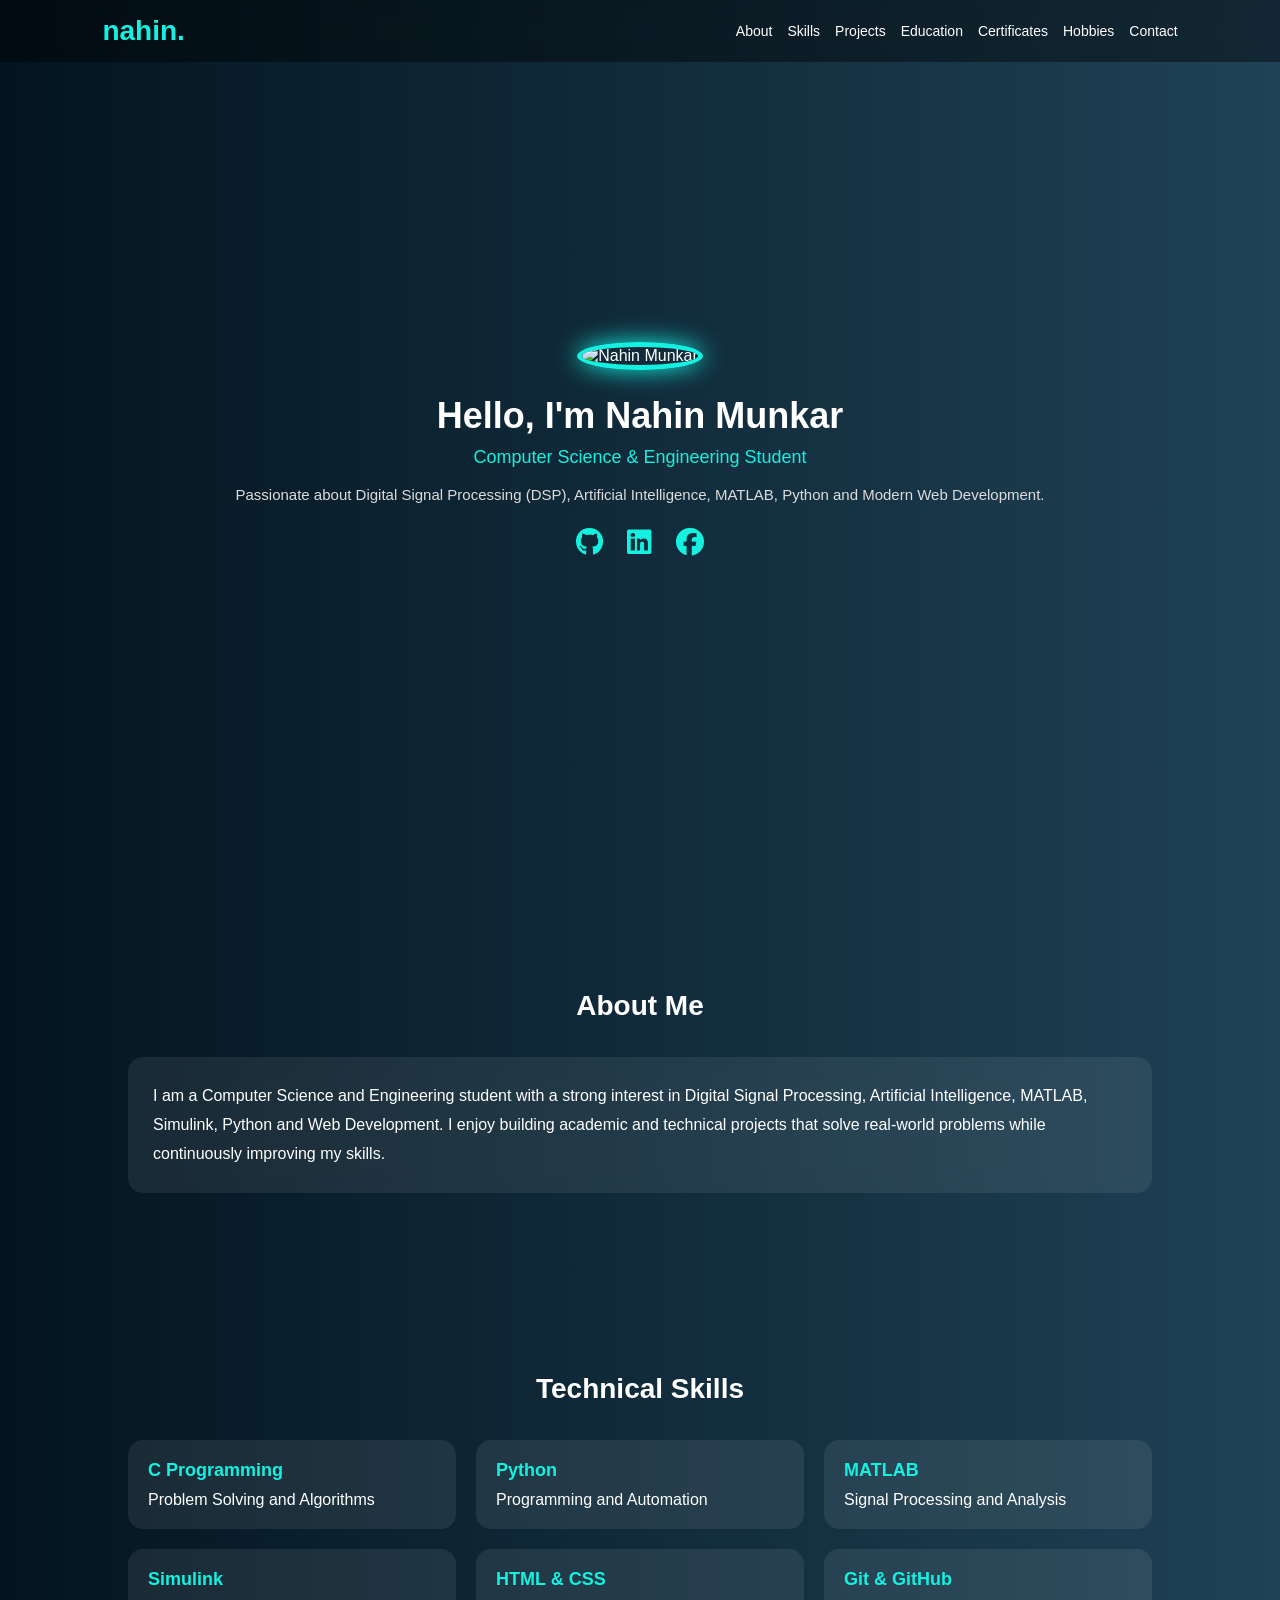
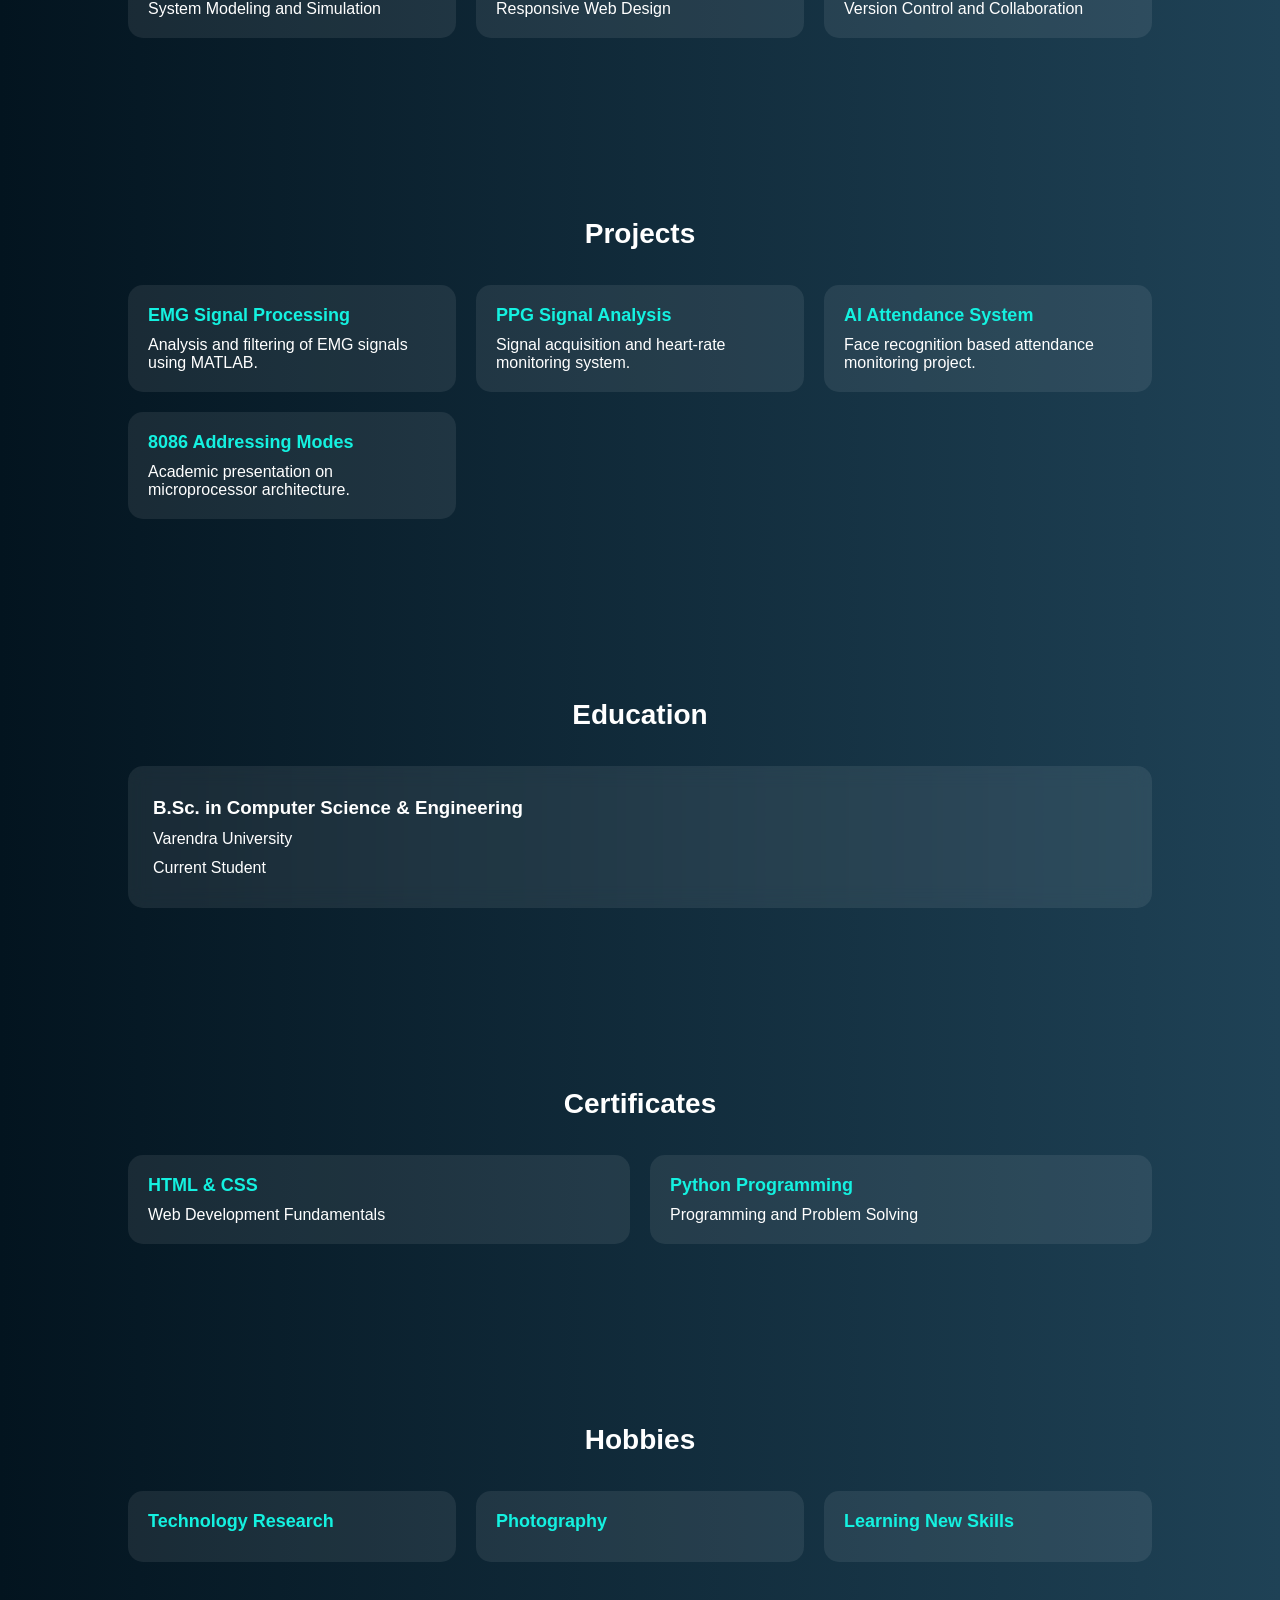
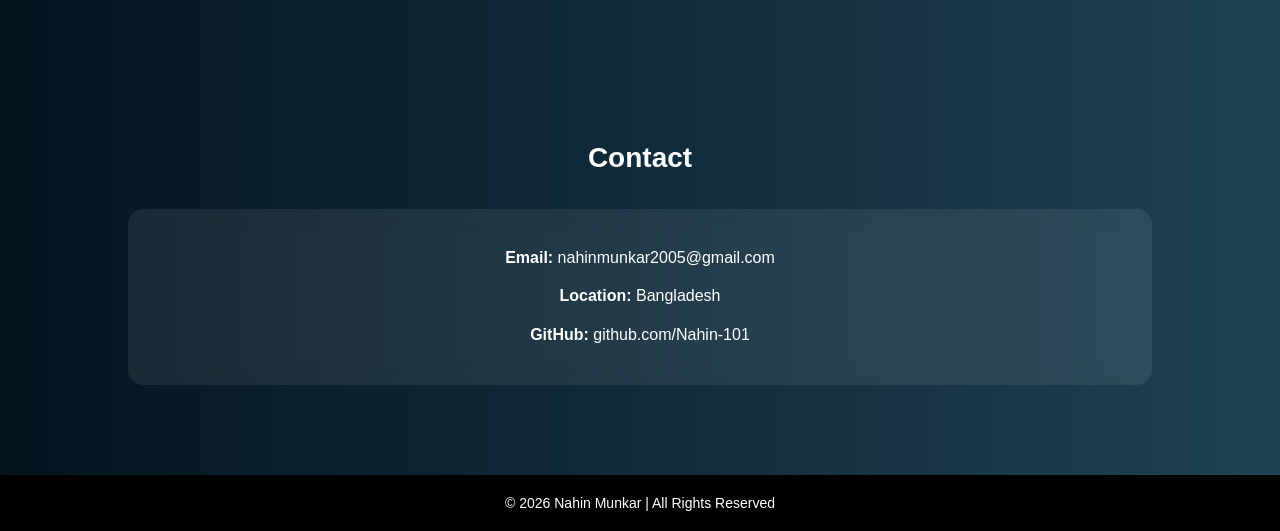
==== index.html @ 24454526 "Create index.html" ====
<!DOCTYPE html>
<html lang="en">
<head>
<meta charset="UTF-8">
<meta name="viewport" content="width=device-width, initial-scale=1.0">
<title>Nahin Munkar | Portfolio</title>

<link rel="stylesheet" href="https://cdnjs.cloudflare.com/ajax/libs/font-awesome/6.5.1/css/all.min.css">

<style>

*{
margin:0;
padding:0;
box-sizing:border-box;
font-family:'Segoe UI',sans-serif;
}

html{
scroll-behavior:smooth;
}

body{
background:linear-gradient(to right,#03141f,#1f4256);
color:white;
}

nav{
position:fixed;
top:0;
width:100%;
padding:15px 8%;
background:rgba(0,0,0,.4);
backdrop-filter:blur(10px);
display:flex;
justify-content:space-between;
align-items:center;
z-index:1000;
}

.logo{
font-size:28px;
font-weight:600;
color:#14f1e0;
}

nav ul{
display:flex;
list-style:none;
flex-wrap:wrap;
}

nav ul li{
margin-left:15px;
}

nav ul li a{
text-decoration:none;
color:white;
font-size:14px;
}

section{
padding:90px 10%;
}

.home{
min-height:100vh;
display:flex;
justify-content:center;
align-items:center;
text-align:center;
}

.home img{
width:220px;
height:220px;
border-radius:50%;
object-fit:cover;
border:5px solid #14f1e0;
box-shadow:0 0 25px #14f1e0;
}

.home h1{
font-size:36px;
margin-top:25px;
font-weight:600;
}

.home h3{
font-size:18px;
margin-top:10px;
color:#14f1e0;
font-weight:400;
}

.intro{
font-size:15px;
margin-top:15px;
color:#ddd;
line-height:1.6;
}

.social{
margin-top:20px;
}

.social a{
color:#14f1e0;
font-size:28px;
margin:0 10px;
}

.title{
font-size:28px;
text-align:center;
margin-bottom:35px;
}

.card{
background:rgba(255,255,255,.08);
padding:25px;
border-radius:15px;
backdrop-filter:blur(10px);
line-height:1.8;
}

.skills-grid,
.project-grid{
display:grid;
grid-template-columns:repeat(auto-fit,minmax(250px,1fr));
gap:20px;
}

.skill,
.project{
background:rgba(255,255,255,.08);
padding:20px;
border-radius:15px;
transition:.3s;
}

.skill:hover,
.project:hover{
transform:translateY(-8px);
}

.skill h3,
.project h3{
color:#14f1e0;
margin-bottom:10px;
font-size:18px;
}

.contact{
text-align:center;
}

.contact p{
margin:10px 0;
font-size:16px;
}

footer{
background:#000;
text-align:center;
padding:20px;
font-size:14px;
}

@media(max-width:768px){

nav{
padding:15px 5%;
}

nav ul li{
margin-left:10px;
}

.home h1{
font-size:28px;
}

.home img{
width:180px;
height:180px;
}

.title{
font-size:24px;
}

}

</style>
</head>

<body>

<nav>

<div class="logo">nahin.</div>

<ul>
<li><a href="#about">About</a></li>
<li><a href="#skills">Skills</a></li>
<li><a href="#projects">Projects</a></li>
<li><a href="#education">Education</a></li>
<li><a href="#certificates">Certificates</a></li>
<li><a href="#hobbies">Hobbies</a></li>
<li><a href="#contact">Contact</a></li>
</ul>

</nav>

<section class="home">

<div>

<img src="profile.png" alt="Nahin Munkar">

<h1>Hello, I'm Nahin Munkar</h1>

<h3>Computer Science & Engineering Student</h3>

<p class="intro">
Passionate about Digital Signal Processing (DSP),
Artificial Intelligence, MATLAB, Python and
Modern Web Development.
</p>

<div class="social">

<a href="#"><i class="fab fa-github"></i></a>

<a href="#"><i class="fab fa-linkedin"></i></a>

<a href="#"><i class="fab fa-facebook"></i></a>

</div>

</div>

</section>

<section id="about">

<h2 class="title">About Me</h2>

<div class="card">

I am a Computer Science and Engineering student with a strong
interest in Digital Signal Processing, Artificial Intelligence,
MATLAB, Simulink, Python and Web Development.

I enjoy building academic and technical projects that solve
real-world problems while continuously improving my skills.

</div>

</section>

<section id="skills">

<h2 class="title">Technical Skills</h2>

<div class="skills-grid">

<div class="skill">
<h3>C Programming</h3>
<p>Problem Solving and Algorithms</p>
</div>

<div class="skill">
<h3>Python</h3>
<p>Programming and Automation</p>
</div>

<div class="skill">
<h3>MATLAB</h3>
<p>Signal Processing and Analysis</p>
</div>

<div class="skill">
<h3>Simulink</h3>
<p>System Modeling and Simulation</p>
</div>

<div class="skill">
<h3>HTML & CSS</h3>
<p>Responsive Web Design</p>
</div>

<div class="skill">
<h3>Git & GitHub</h3>
<p>Version Control and Collaboration</p>
</div>

</div>

</section>

<section id="projects">

<h2 class="title">Projects</h2>

<div class="project-grid">

<div class="project">
<h3>EMG Signal Processing</h3>
<p>Analysis and filtering of EMG signals using MATLAB.</p>
</div>

<div class="project">
<h3>PPG Signal Analysis</h3>
<p>Signal acquisition and heart-rate monitoring system.</p>
</div>

<div class="project">
<h3>AI Attendance System</h3>
<p>Face recognition based attendance monitoring project.</p>
</div>

<div class="project">
<h3>8086 Addressing Modes</h3>
<p>Academic presentation on microprocessor architecture.</p>
</div>

</div>

</section>

<section id="education">

<h2 class="title">Education</h2>

<div class="card">

<h3>B.Sc. in Computer Science & Engineering</h3>

<p>Varendra University</p>

<p>Current Student</p>

</div>

</section>

<section id="certificates">

<h2 class="title">Certificates</h2>

<div class="skills-grid">

<div class="skill">
<h3>HTML & CSS</h3>
<p>Web Development Fundamentals</p>
</div>

<div class="skill">
<h3>Python Programming</h3>
<p>Programming and Problem Solving</p>
</div>

</div>

</section>

<section id="hobbies">

<h2 class="title">Hobbies</h2>

<div class="skills-grid">

<div class="skill">
<h3>Technology Research</h3>
</div>

<div class="skill">
<h3>Photography</h3>
</div>

<div class="skill">
<h3>Learning New Skills</h3>
</div>

</div>

</section>

<section id="contact">

<h2 class="title">Contact</h2>

<div class="card contact">

<p><strong>Email:</strong> nahinmunkar2005@gmail.com</p>

<p><strong>Location:</strong> Bangladesh</p>

<p><strong>GitHub:</strong> github.com/Nahin-101</p>

</div>

</section>

<footer>
© 2026 Nahin Munkar | All Rights Reserved
</footer>

</body>
</html>
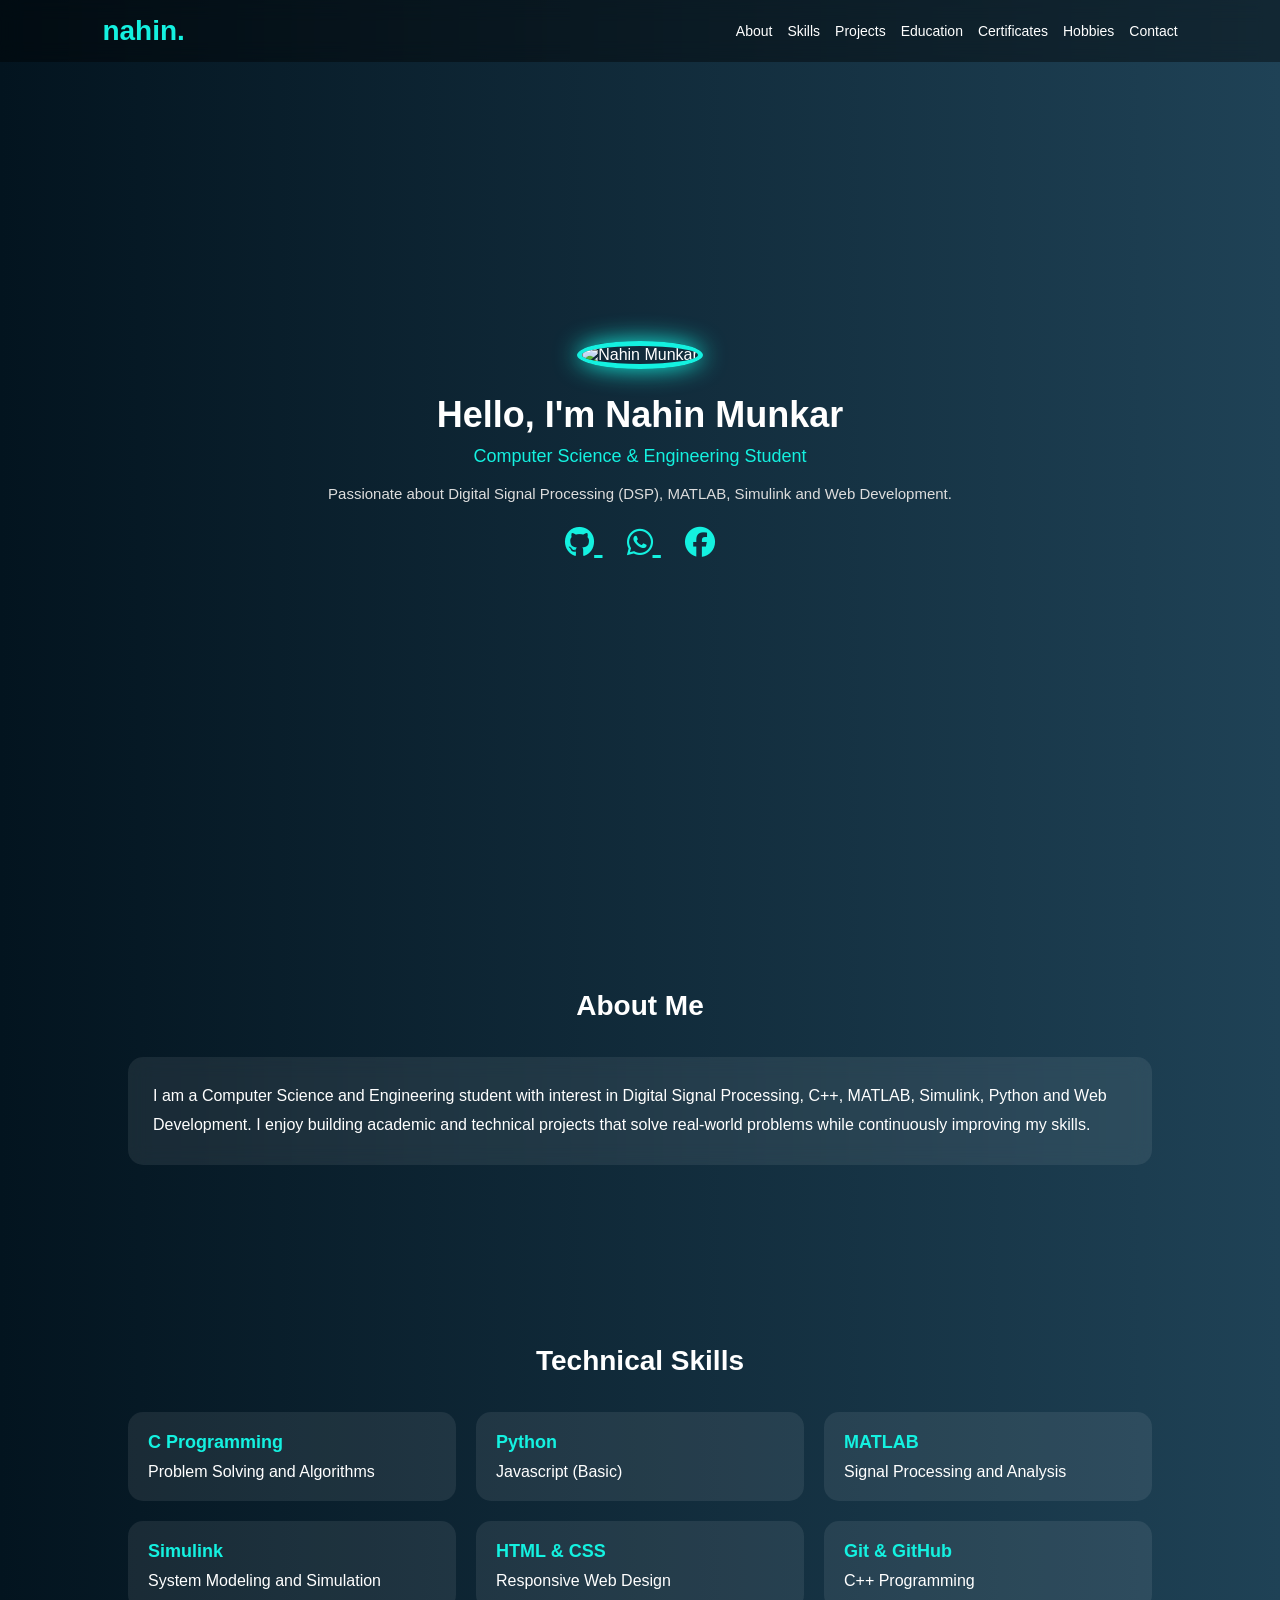
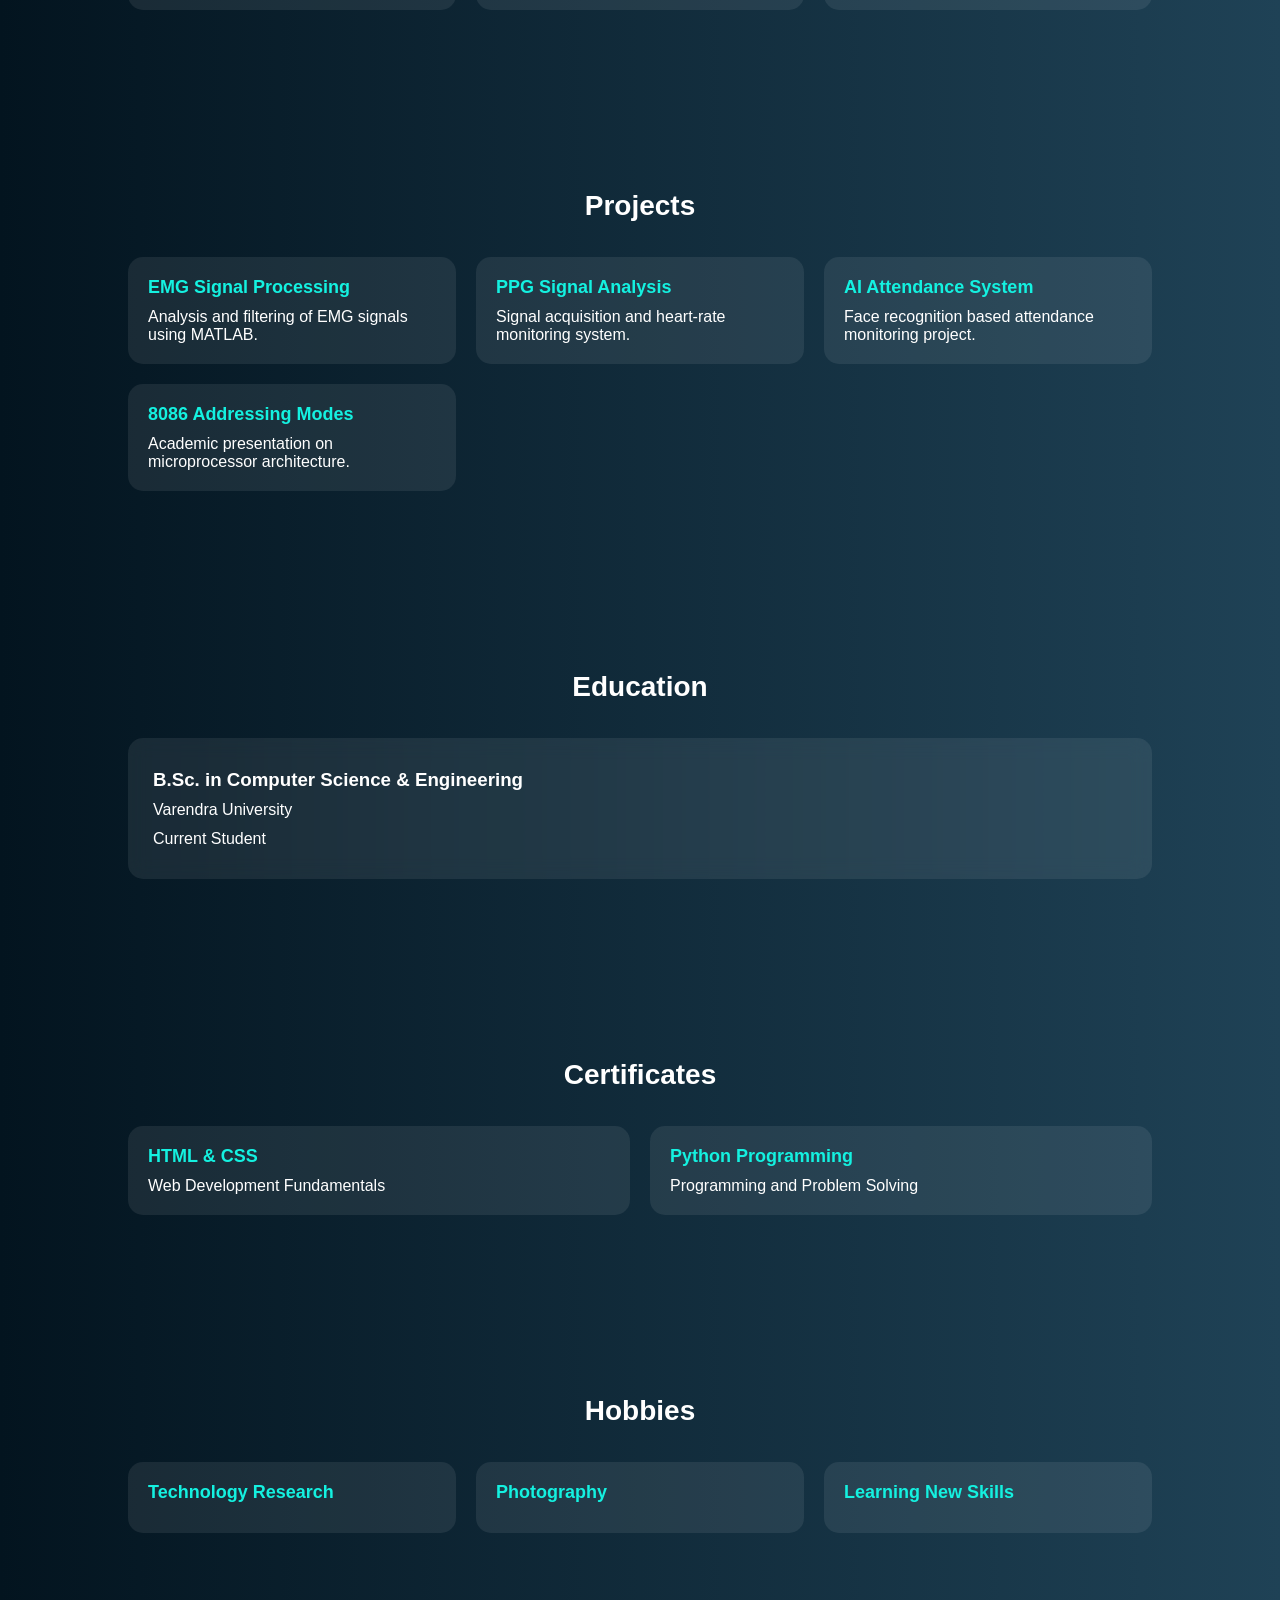
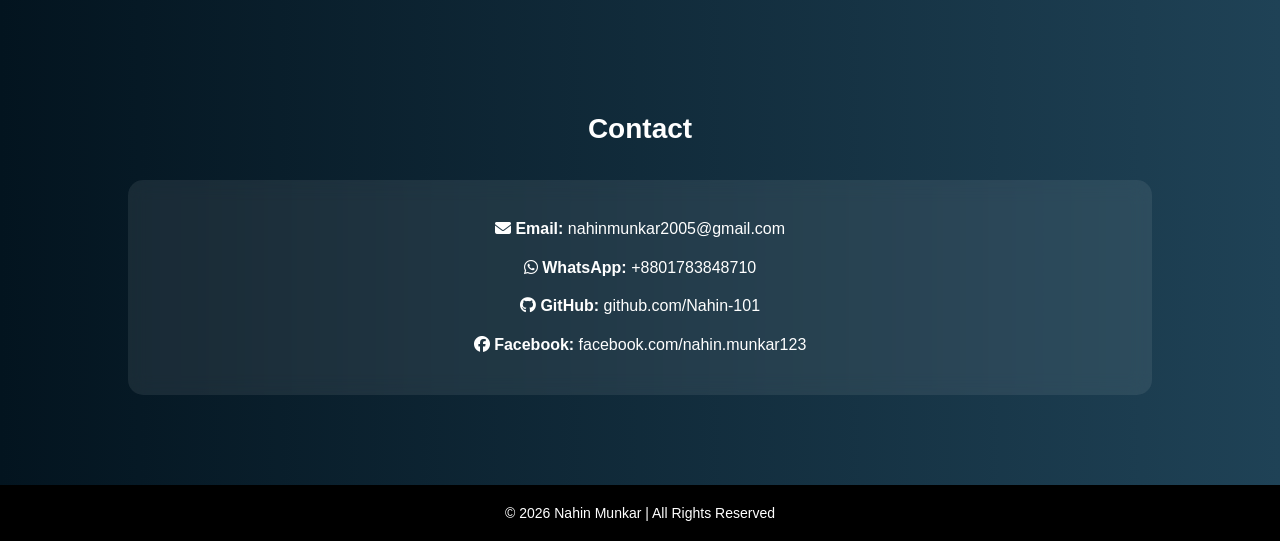
==== commit 7efe654b: "Create index.html" ====
--- a/index.html
+++ b/index.html
@@ -104,12 +104,18 @@
 .social{
 margin-top:20px;
 }
-
 .social a{
 color:#14f1e0;
-font-size:28px;
-margin:0 10px;
-}
+font-size:30px;
+margin:0 12px;
+transition:.3s;
+}
+
+.social a:hover{
+color:white;
+transform:translateY(-5px);
+}
+
 
 .title{
 font-size:28px;
@@ -225,18 +231,22 @@
 <h3>Computer Science & Engineering Student</h3>
 
 <p class="intro">
-Passionate about Digital Signal Processing (DSP),
-Artificial Intelligence, MATLAB, Python and
-Modern Web Development.
+Passionate about Digital Signal Processing (DSP), MATLAB, Simulink and  Web Development.
 </p>
 
 <div class="social">
 
-<a href="#"><i class="fab fa-github"></i></a>
-
-<a href="#"><i class="fab fa-linkedin"></i></a>
-
-<a href="#"><i class="fab fa-facebook"></i></a>
+<a href="https://github.com/Nahin-101" target="_blank">
+<i class="fab fa-github"></i>
+</a>
+
+<a href="https://wa.me/8801783848710" target="_blank">
+<i class="fab fa-whatsapp"></i>
+</a>
+
+<a href="https://facebook.com/nahin.munkar123" target="_blank">
+<i class="fab fa-facebook"></i>
+</a>
 
 </div>
 
@@ -250,8 +260,8 @@
 
 <div class="card">
 
-I am a Computer Science and Engineering student with a strong
-interest in Digital Signal Processing, Artificial Intelligence,
+I am a Computer Science and Engineering student with 
+interest in Digital Signal Processing, C++,
 MATLAB, Simulink, Python and Web Development.
 
 I enjoy building academic and technical projects that solve
@@ -274,7 +284,7 @@
 
 <div class="skill">
 <h3>Python</h3>
-<p>Programming and Automation</p>
+<p>Javascript (Basic)</p>
 </div>
 
 <div class="skill">
@@ -294,7 +304,7 @@
 
 <div class="skill">
 <h3>Git & GitHub</h3>
-<p>Version Control and Collaboration</p>
+<p>C++ Programming</p>
 </div>
 
 </div>
@@ -395,11 +405,29 @@
 
 <div class="card contact">
 
-<p><strong>Email:</strong> nahinmunkar2005@gmail.com</p>
-
-<p><strong>Location:</strong> Bangladesh</p>
-
-<p><strong>GitHub:</strong> github.com/Nahin-101</p>
+<p>
+<i class="fas fa-envelope"></i>
+<strong>Email:</strong>
+nahinmunkar2005@gmail.com
+</p>
+
+<p>
+<i class="fab fa-whatsapp"></i>
+<strong>WhatsApp:</strong>
++8801783848710
+</p>
+
+<p>
+<i class="fab fa-github"></i>
+<strong>GitHub:</strong>
+github.com/Nahin-101
+</p>
+
+<p>
+<i class="fab fa-facebook"></i>
+<strong>Facebook:</strong>
+facebook.com/nahin.munkar123
+</p>
 
 </div>
 
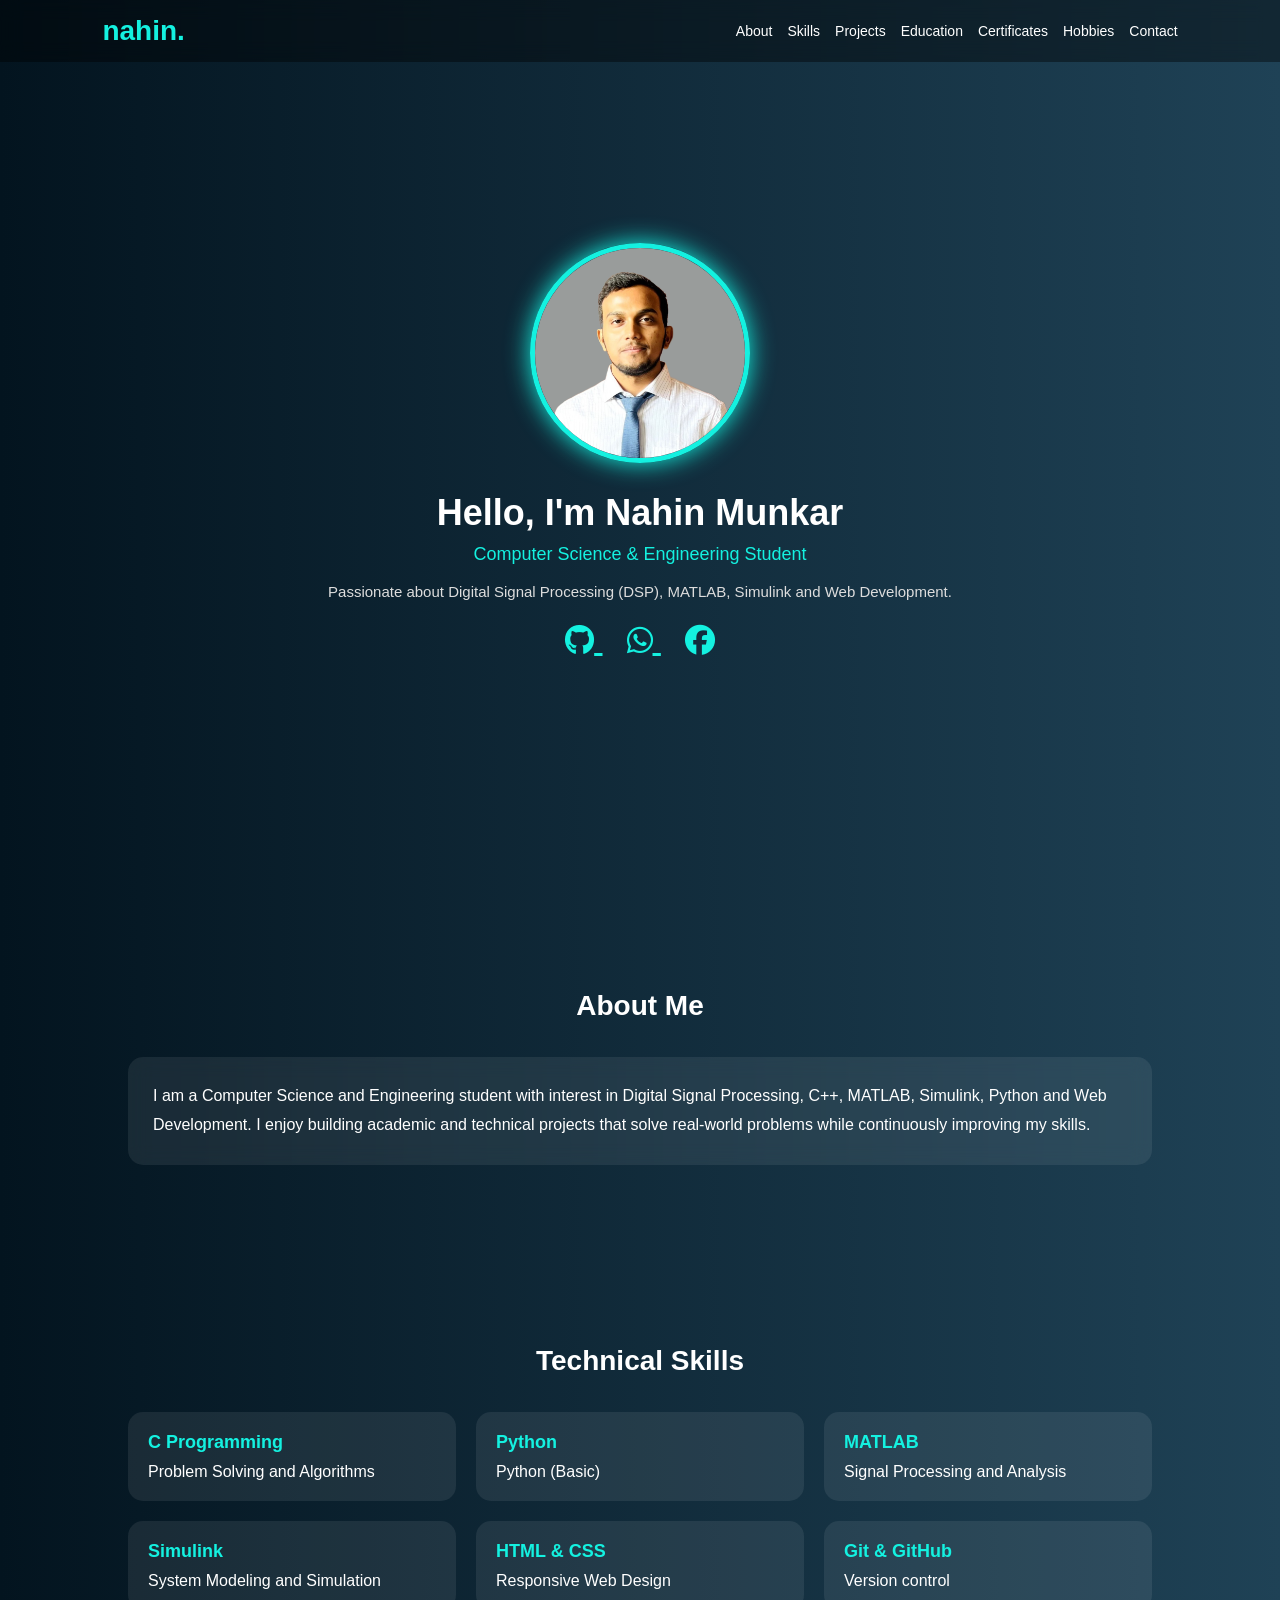
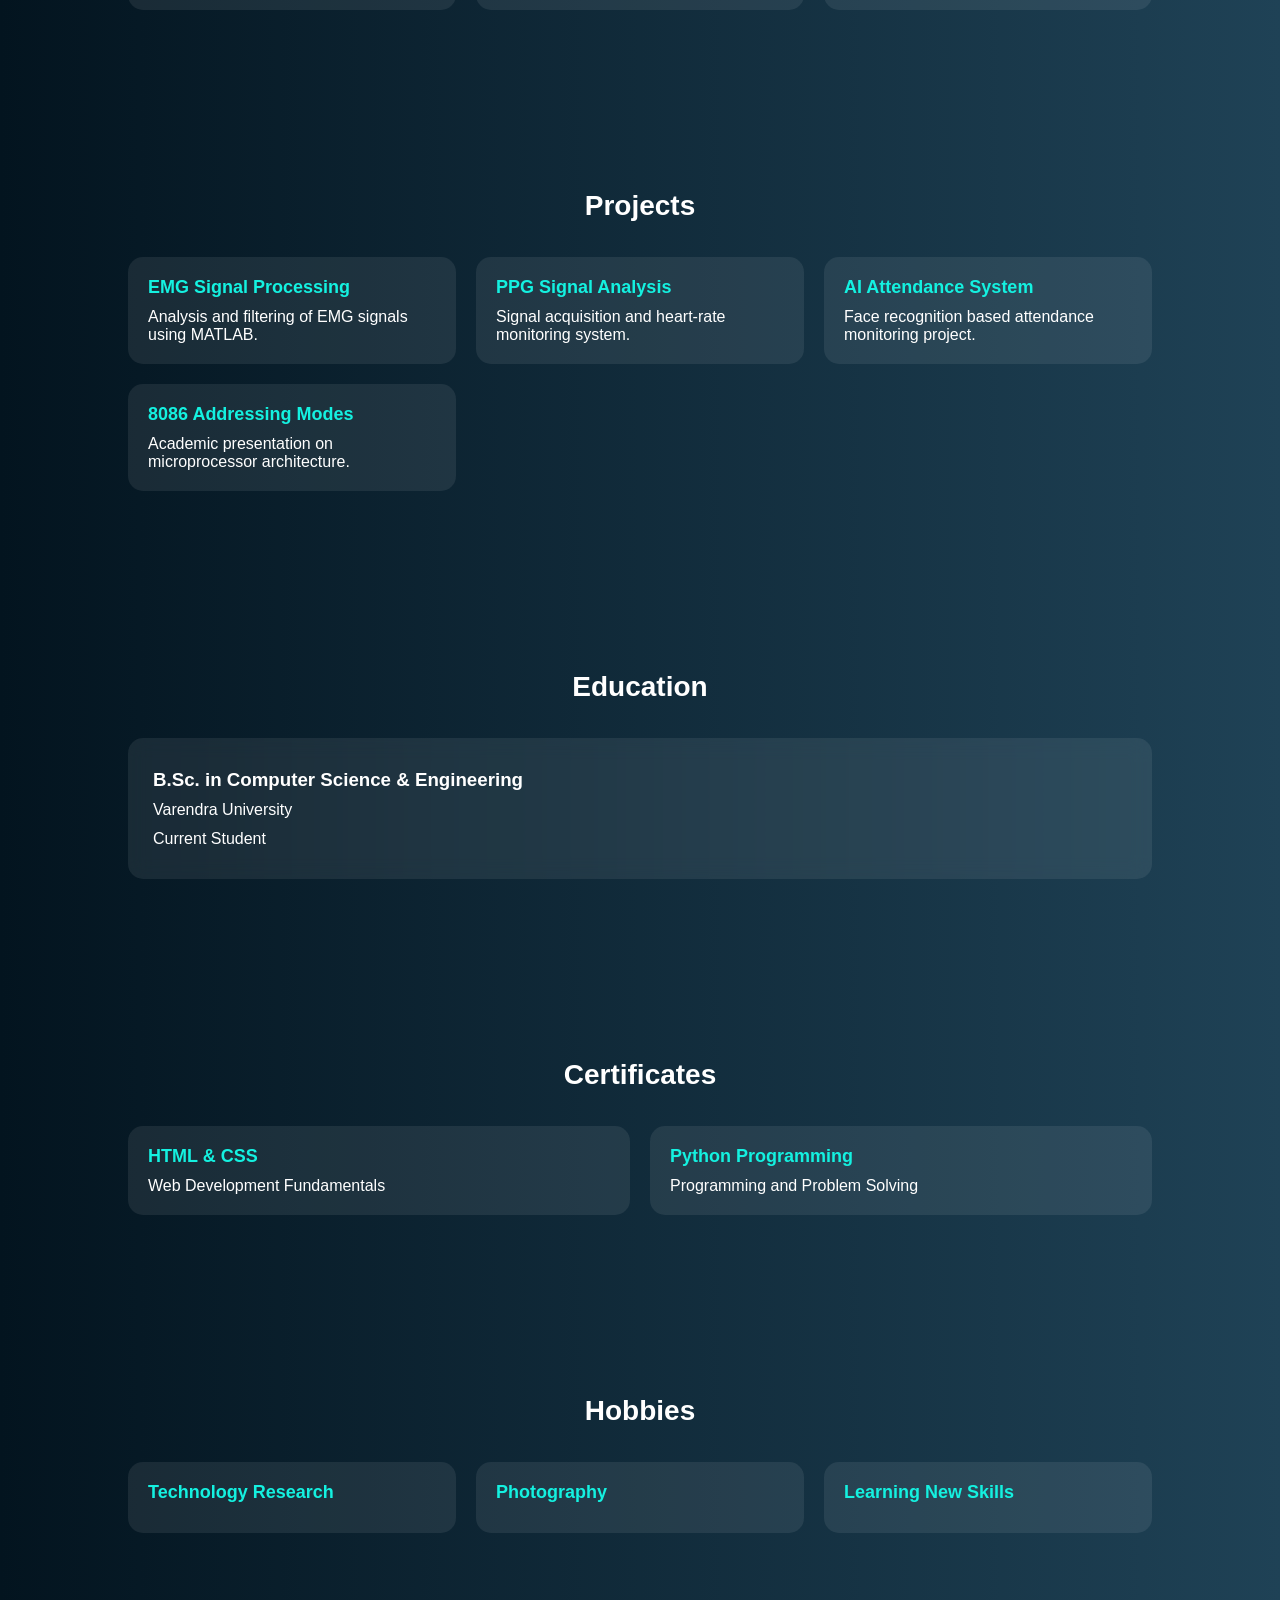
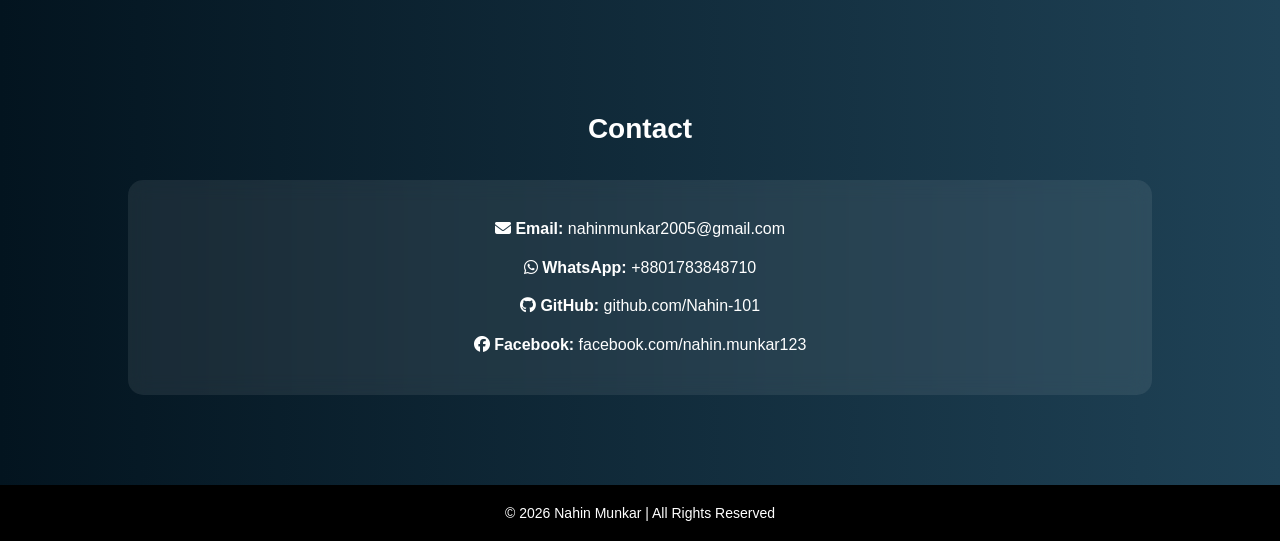
==== commit 00ea1f7f: "Update index.html" ====
--- a/index.html
+++ b/index.html
@@ -284,7 +284,7 @@
 
 <div class="skill">
 <h3>Python</h3>
-<p>Javascript (Basic)</p>
+<p>Python (Basic)</p>
 </div>
 
 <div class="skill">
@@ -304,7 +304,7 @@
 
 <div class="skill">
 <h3>Git & GitHub</h3>
-<p>C++ Programming</p>
+<p>Version control</p>
 </div>
 
 </div>
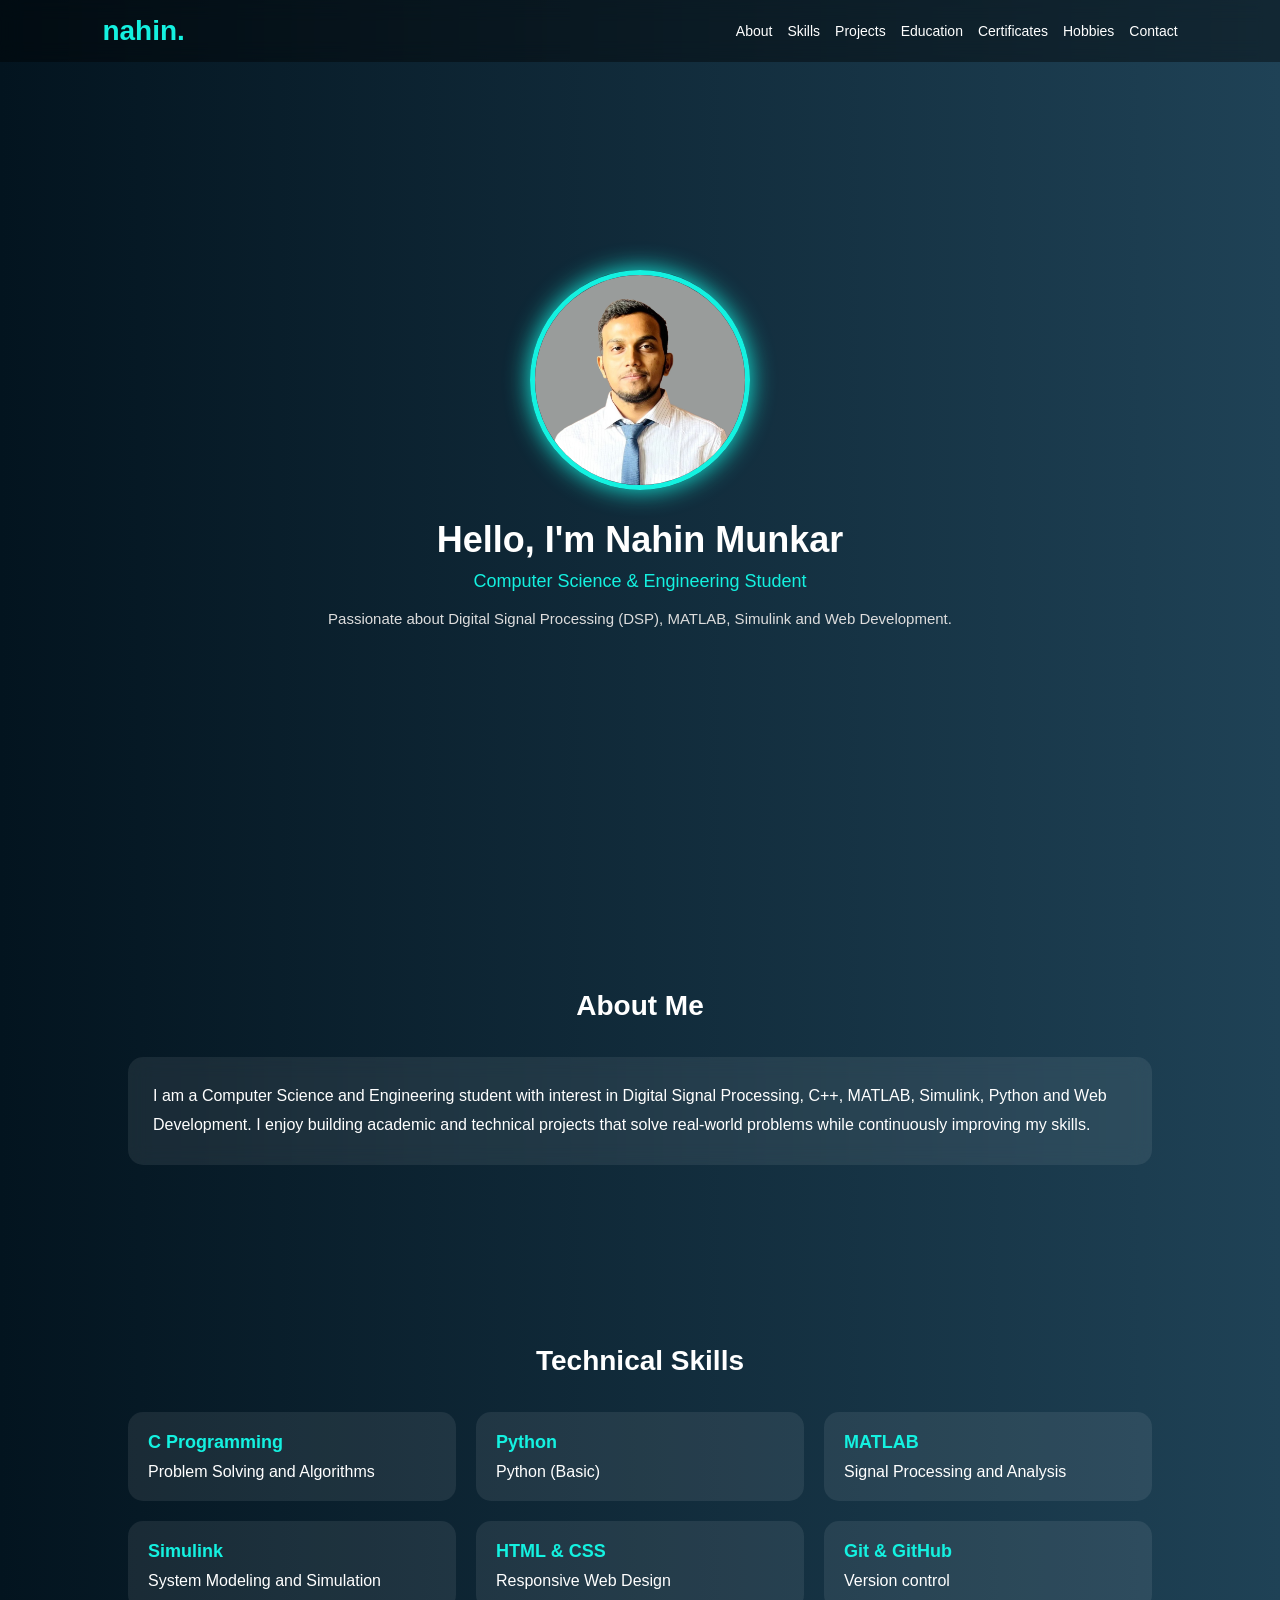
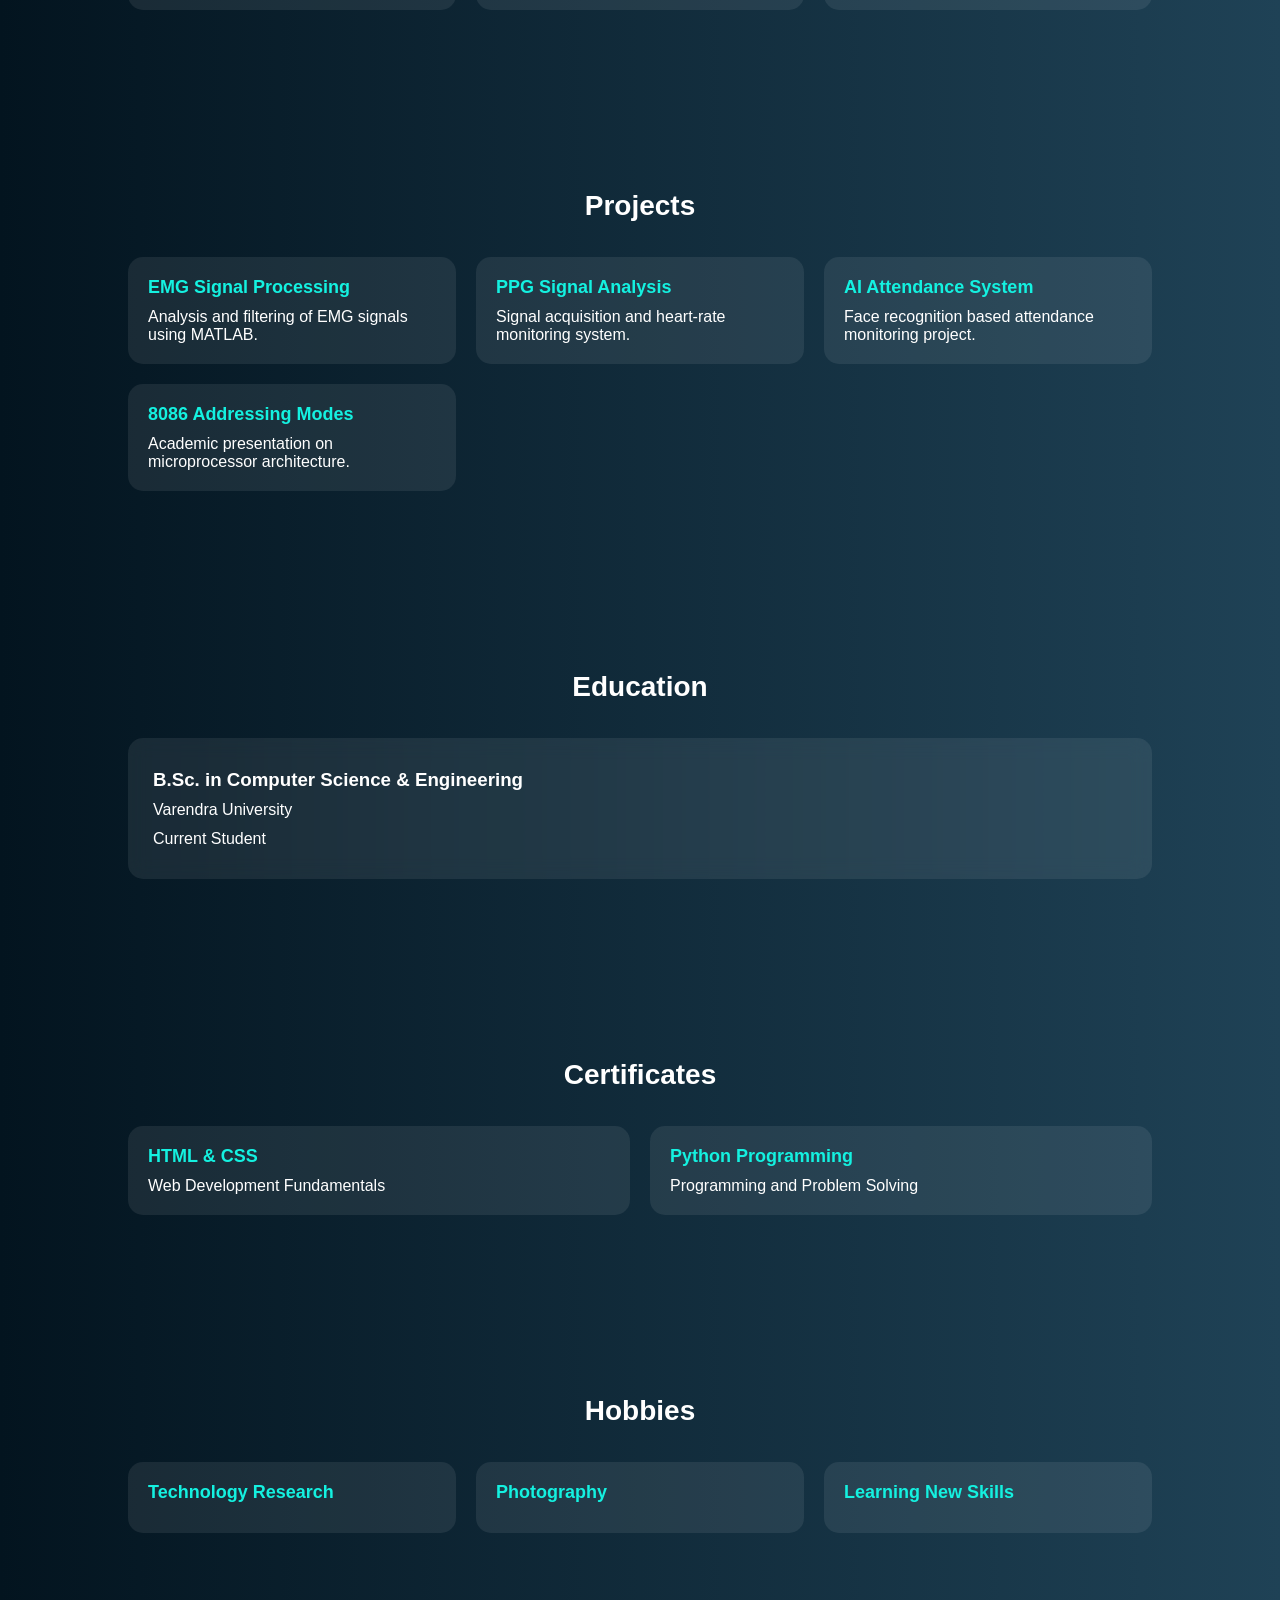
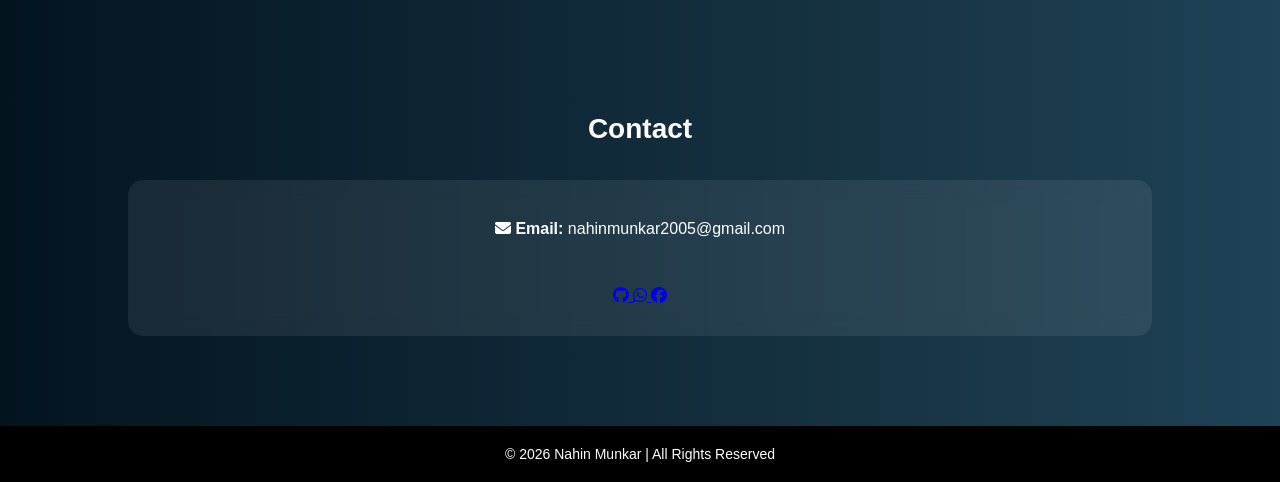
==== commit caf9515e: "Update index.html" ====
--- a/index.html
+++ b/index.html
@@ -234,21 +234,7 @@
 Passionate about Digital Signal Processing (DSP), MATLAB, Simulink and  Web Development.
 </p>
 
-<div class="social">
-
-<a href="https://github.com/Nahin-101" target="_blank">
-<i class="fab fa-github"></i>
-</a>
-
-<a href="https://wa.me/8801783848710" target="_blank">
-<i class="fab fa-whatsapp"></i>
-</a>
-
-<a href="https://facebook.com/nahin.munkar123" target="_blank">
-<i class="fab fa-facebook"></i>
-</a>
-
-</div>
+
 
 </div>
 
@@ -399,6 +385,9 @@
 
 </section>
 
+
+
+
 <section id="contact">
 
 <h2 class="title">Contact</h2>
@@ -407,31 +396,28 @@
 
 <p>
 <i class="fas fa-envelope"></i>
-<strong>Email:</strong>
+<strong> Email:</strong>
 nahinmunkar2005@gmail.com
 </p>
 
-<p>
+<br>
+
+<a href="https://github.com/Nahin-101" target="_blank" class="contact-icon">
+<i class="fab fa-github"></i>
+</a>
+
+<a href="https://wa.me/8801783848710" target="_blank" class="contact-icon">
 <i class="fab fa-whatsapp"></i>
-<strong>WhatsApp:</strong>
-+8801783848710
-</p>
-
-<p>
-<i class="fab fa-github"></i>
-<strong>GitHub:</strong>
-github.com/Nahin-101
-</p>
-
-<p>
+</a>
+
+<a href="https://facebook.com/nahin.munkar123" target="_blank" class="contact-icon">
 <i class="fab fa-facebook"></i>
-<strong>Facebook:</strong>
-facebook.com/nahin.munkar123
-</p>
-
-</div>
-
-</section>
+</a>
+
+</div>
+
+</section>
+
 
 <footer>
 © 2026 Nahin Munkar | All Rights Reserved
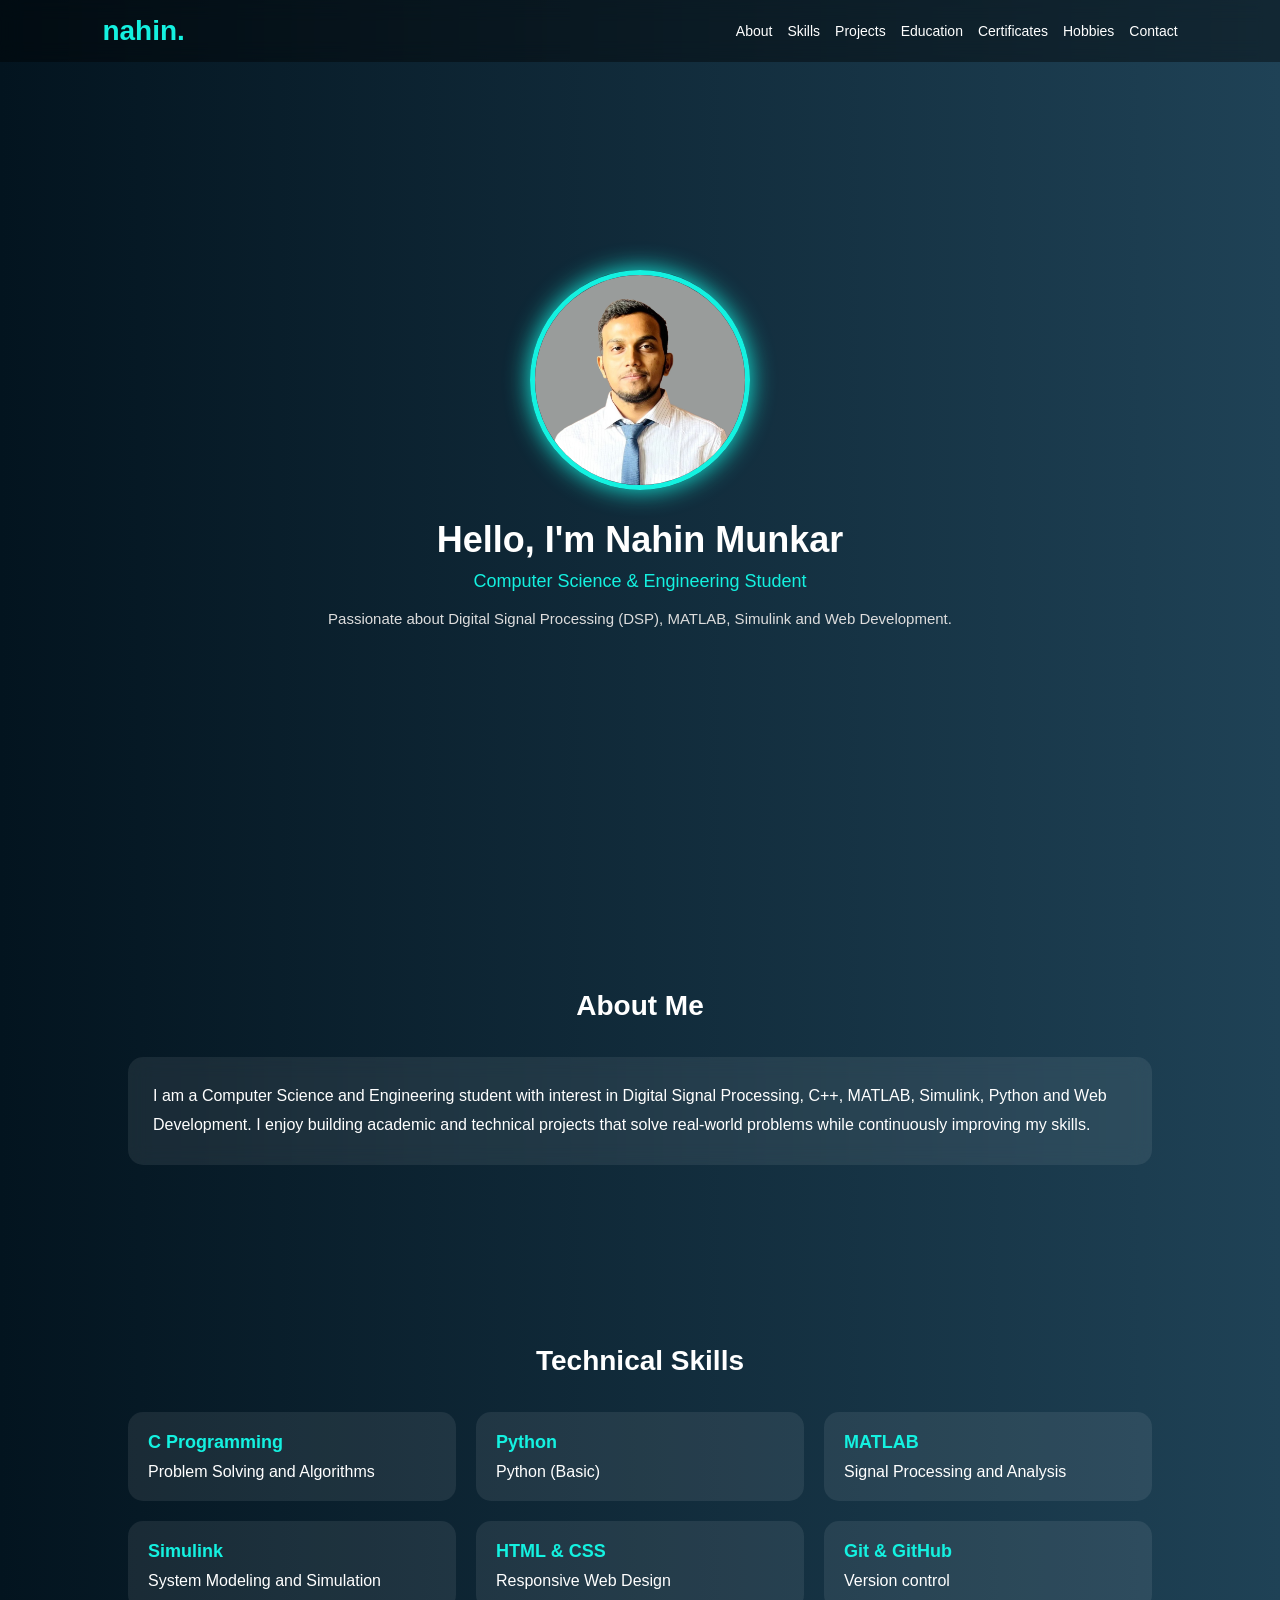
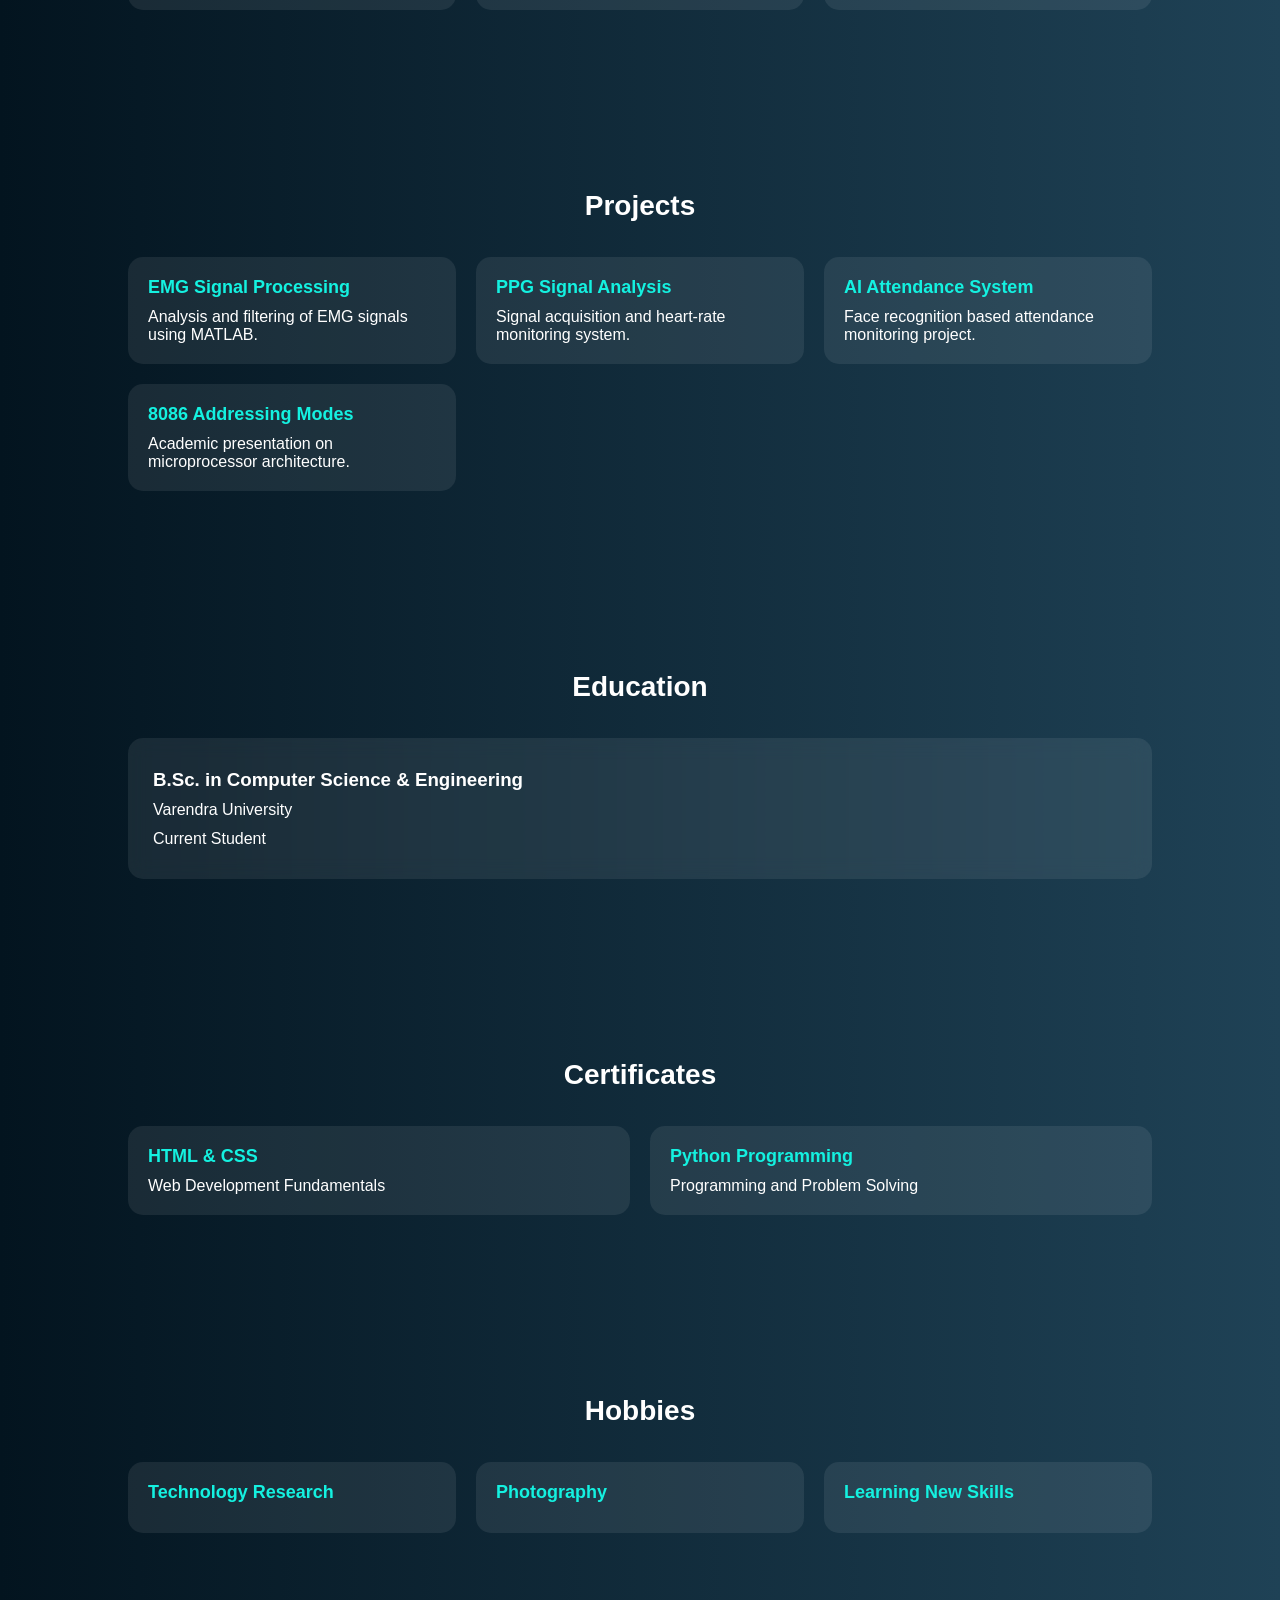
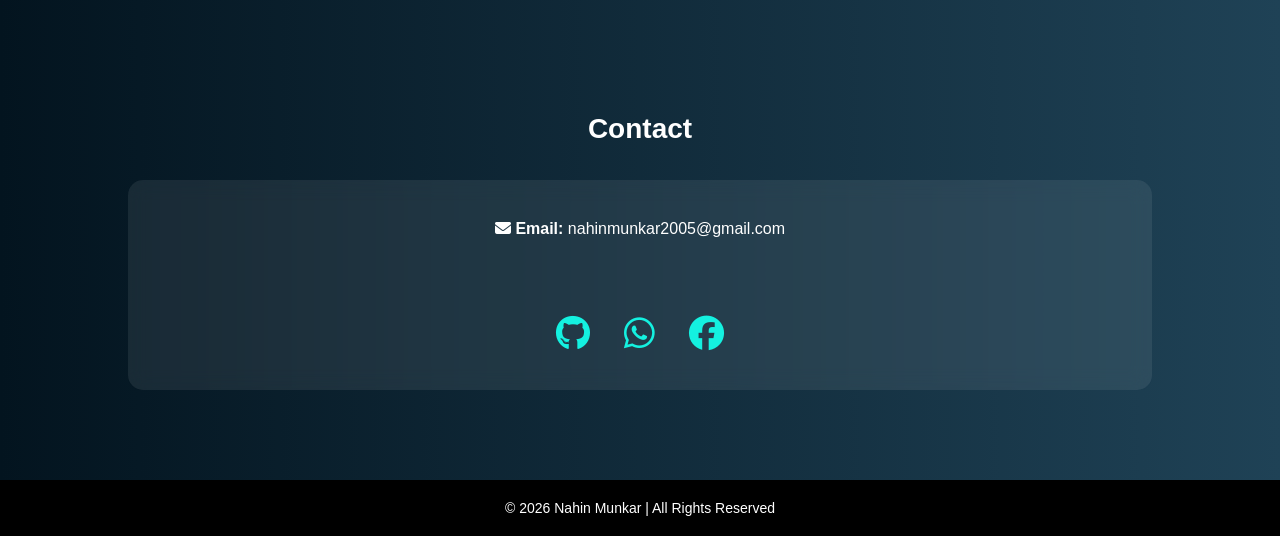
==== commit 6a773a84: "Update index.html" ====
--- a/index.html
+++ b/index.html
@@ -101,20 +101,7 @@
 line-height:1.6;
 }
 
-.social{
-margin-top:20px;
-}
-.social a{
-color:#14f1e0;
-font-size:30px;
-margin:0 12px;
-transition:.3s;
-}
-
-.social a:hover{
-color:white;
-transform:translateY(-5px);
-}
+
 
 
 .title{
@@ -166,6 +153,18 @@
 margin:10px 0;
 font-size:16px;
 }
+.contact-icon{
+display:inline-block;
+margin:20px 15px 0;
+font-size:35px;
+color:#14f1e0;
+transition:.3s;
+}
+
+.contact-icon:hover{
+color:white;
+transform:translateY(-5px);
+}  
 
 footer{
 background:#000;
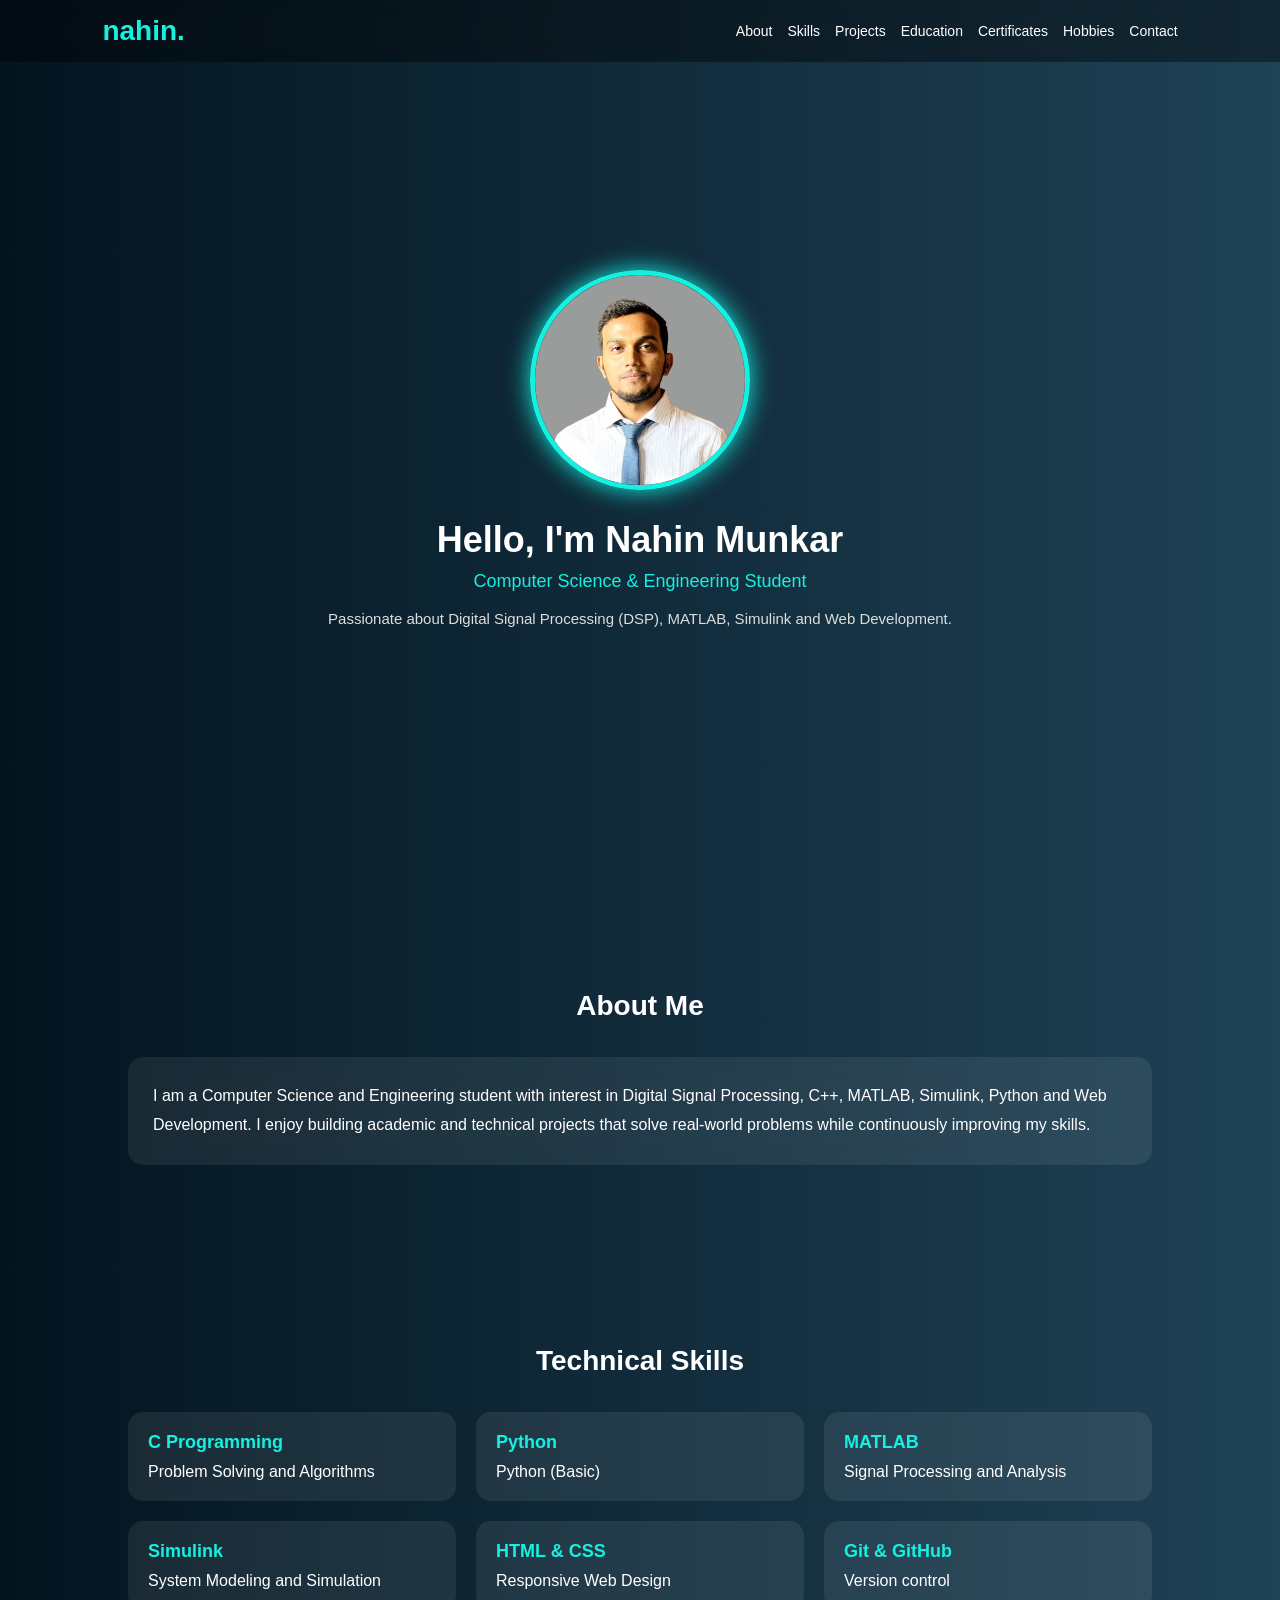
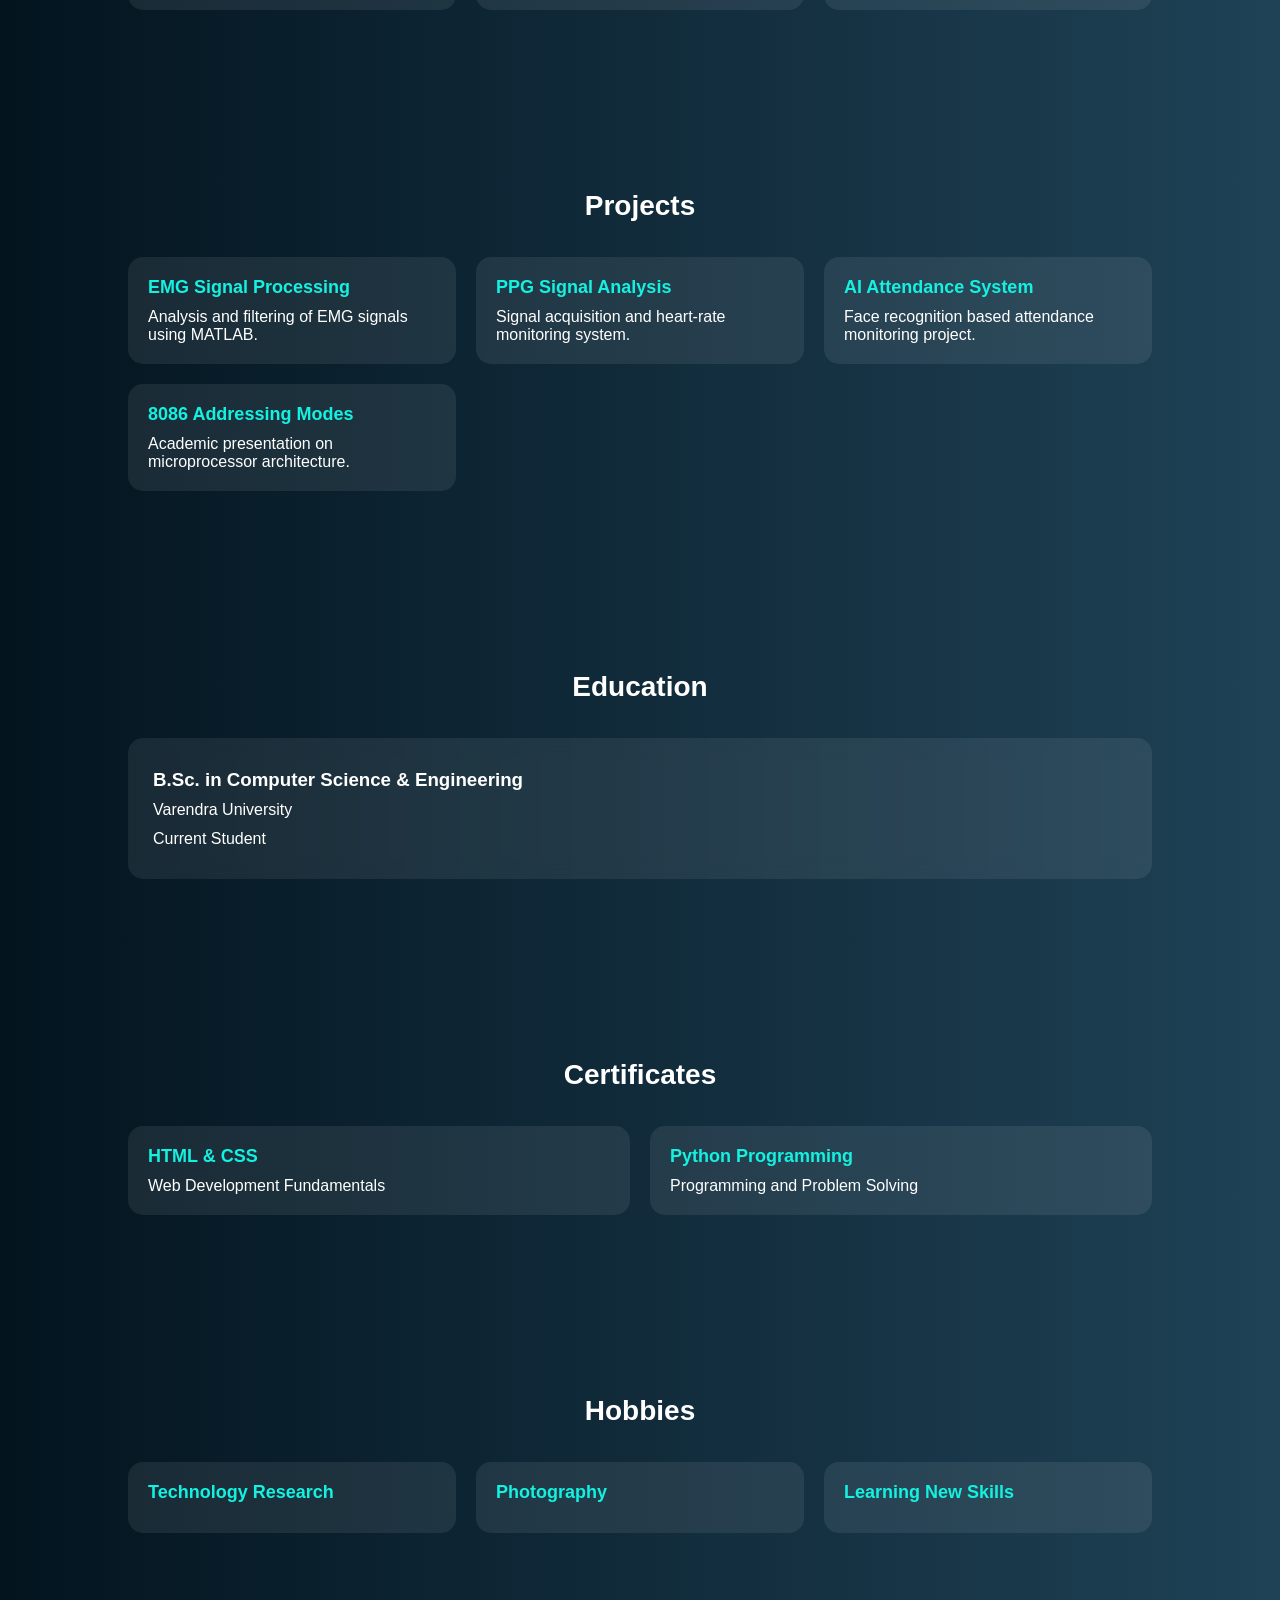
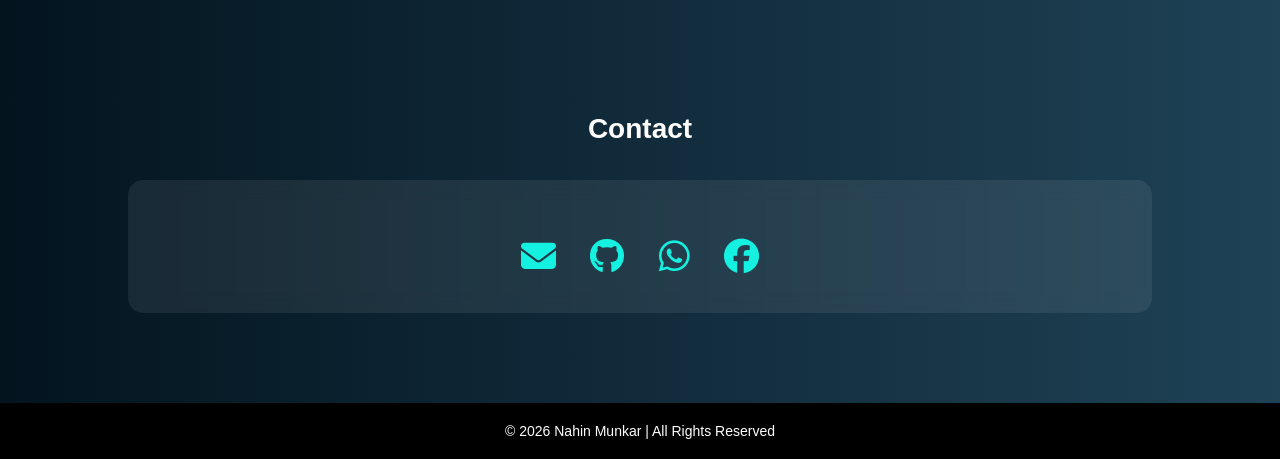
==== commit 16bd09ea: "Update index.html" ====
--- a/index.html
+++ b/index.html
@@ -393,13 +393,9 @@
 
 <div class="card contact">
 
-<p>
+<a href="mailto:nahinmunkar2005@gmail.com" class="contact-icon">
 <i class="fas fa-envelope"></i>
-<strong> Email:</strong>
-nahinmunkar2005@gmail.com
-</p>
-
-<br>
+</a>
 
 <a href="https://github.com/Nahin-101" target="_blank" class="contact-icon">
 <i class="fab fa-github"></i>
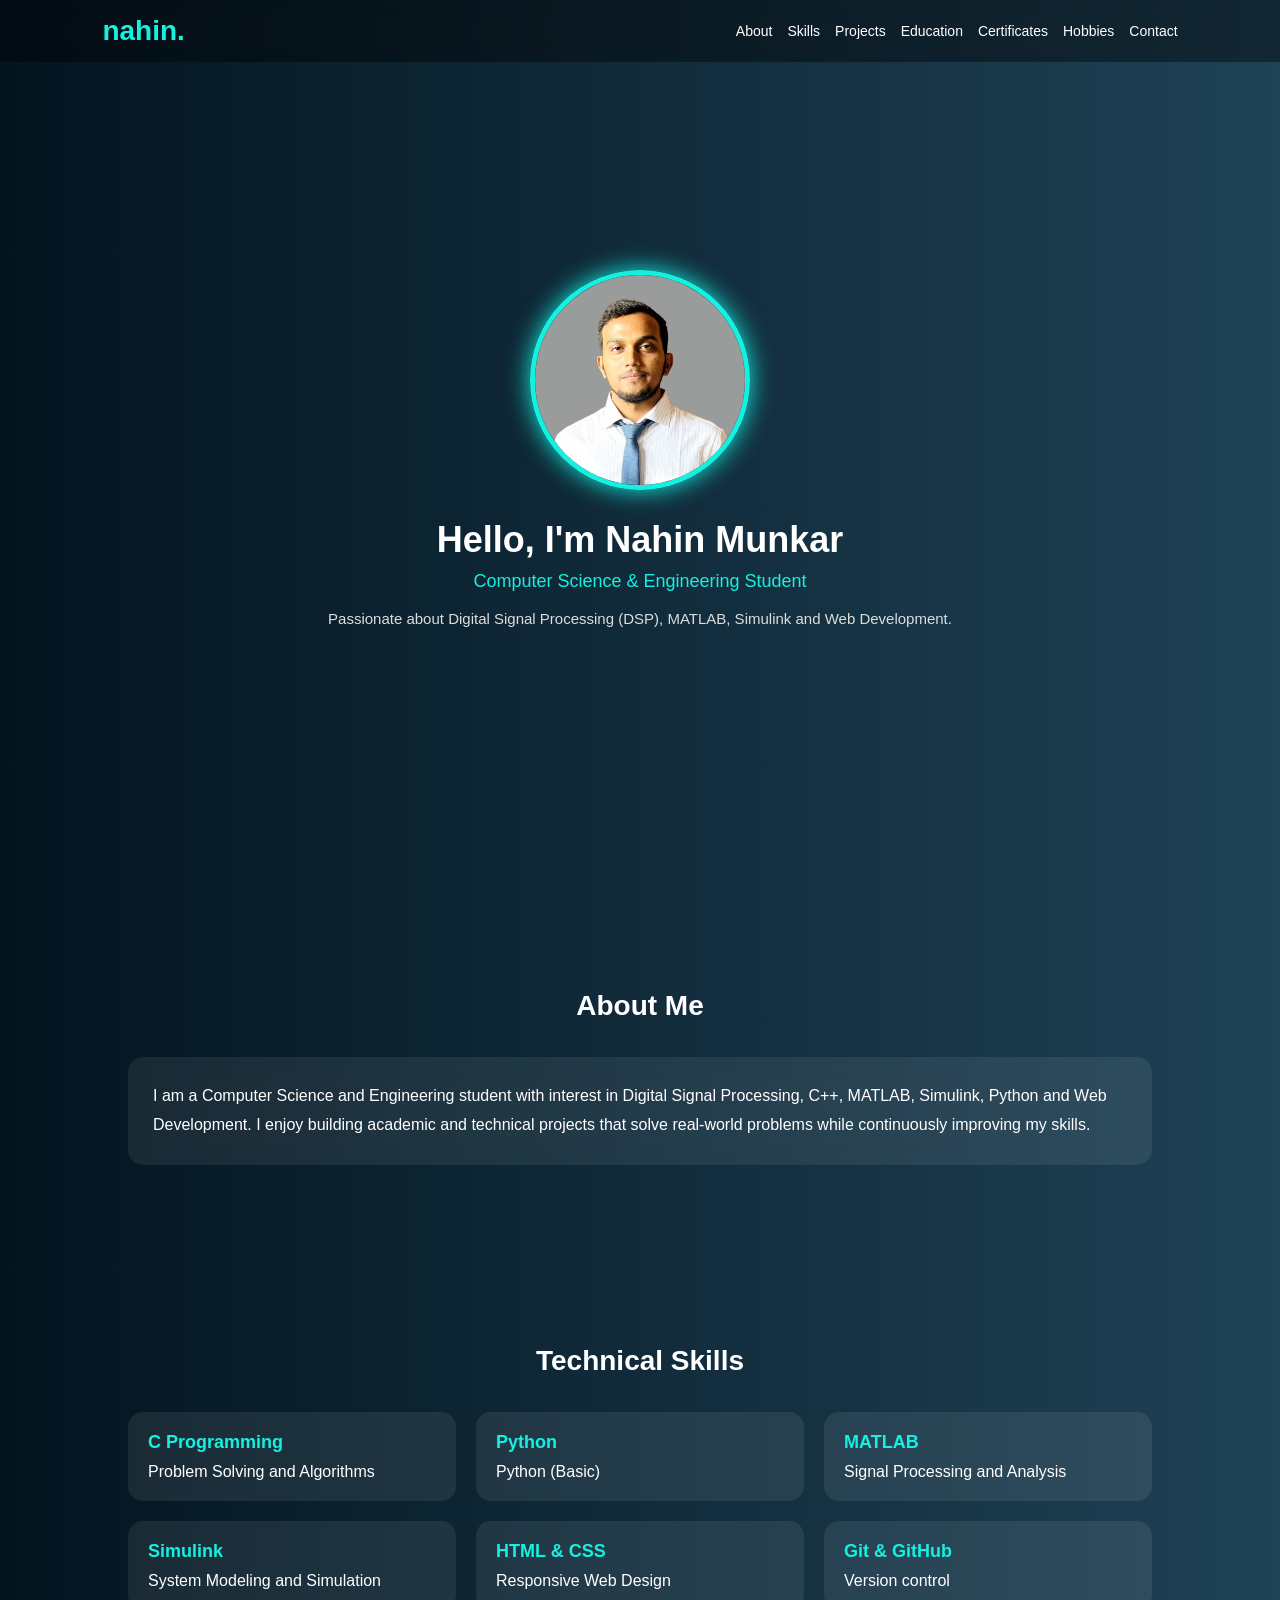
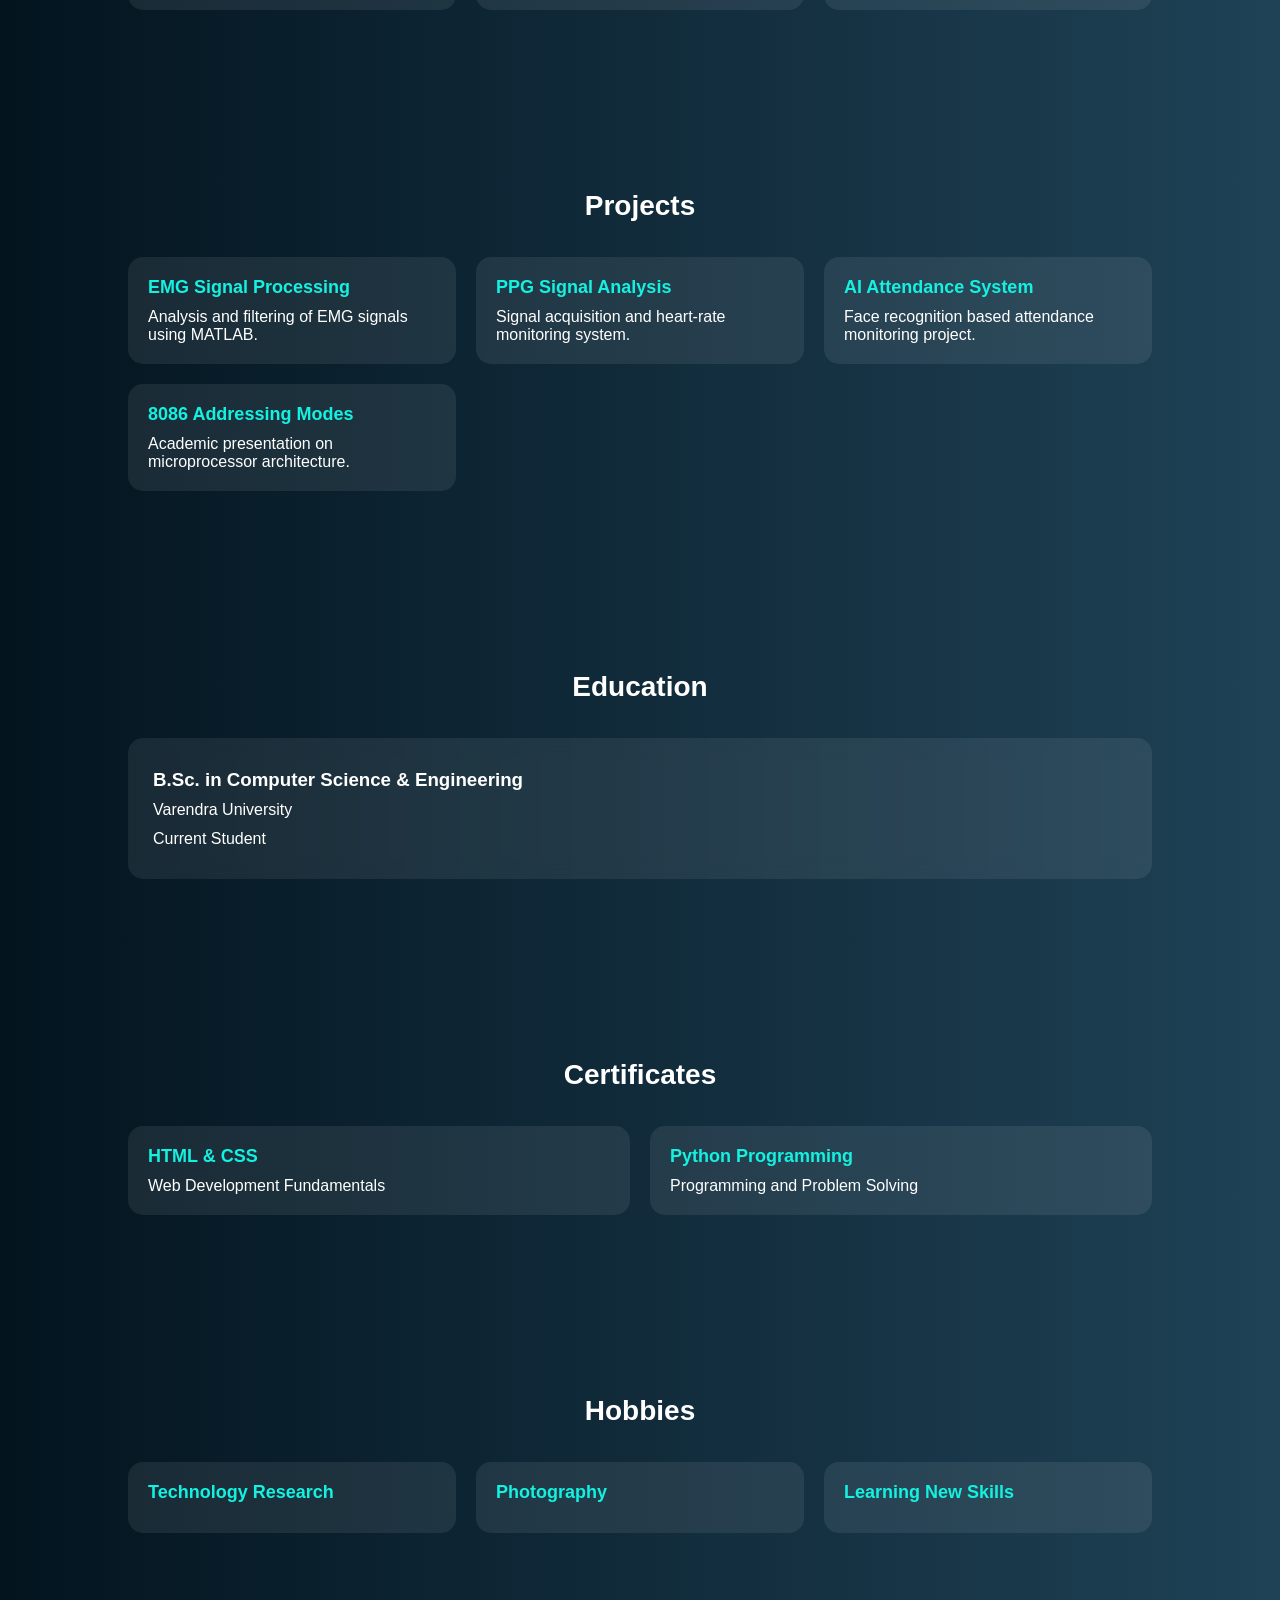
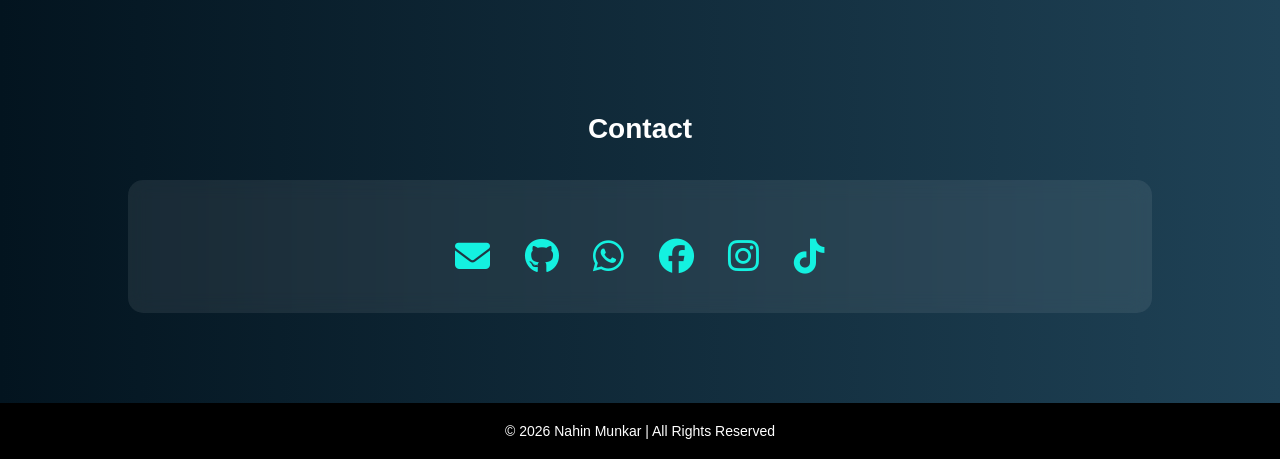
==== commit fec0b8a7: "Update index.html" ====
--- a/index.html
+++ b/index.html
@@ -409,6 +409,14 @@
 <i class="fab fa-facebook"></i>
 </a>
 
+<a href="https://instagram.com/nahin.munkar123" target="_blank" class="contact-icon">
+<i class="fab fa-instagram"></i>
+</a>
+
+<a href="https://tiktok.com/@nahin.munkar123" target="_blank" class="contact-icon">
+<i class="fab fa-tiktok"></i>
+</a>
+
 </div>
 
 </section>
